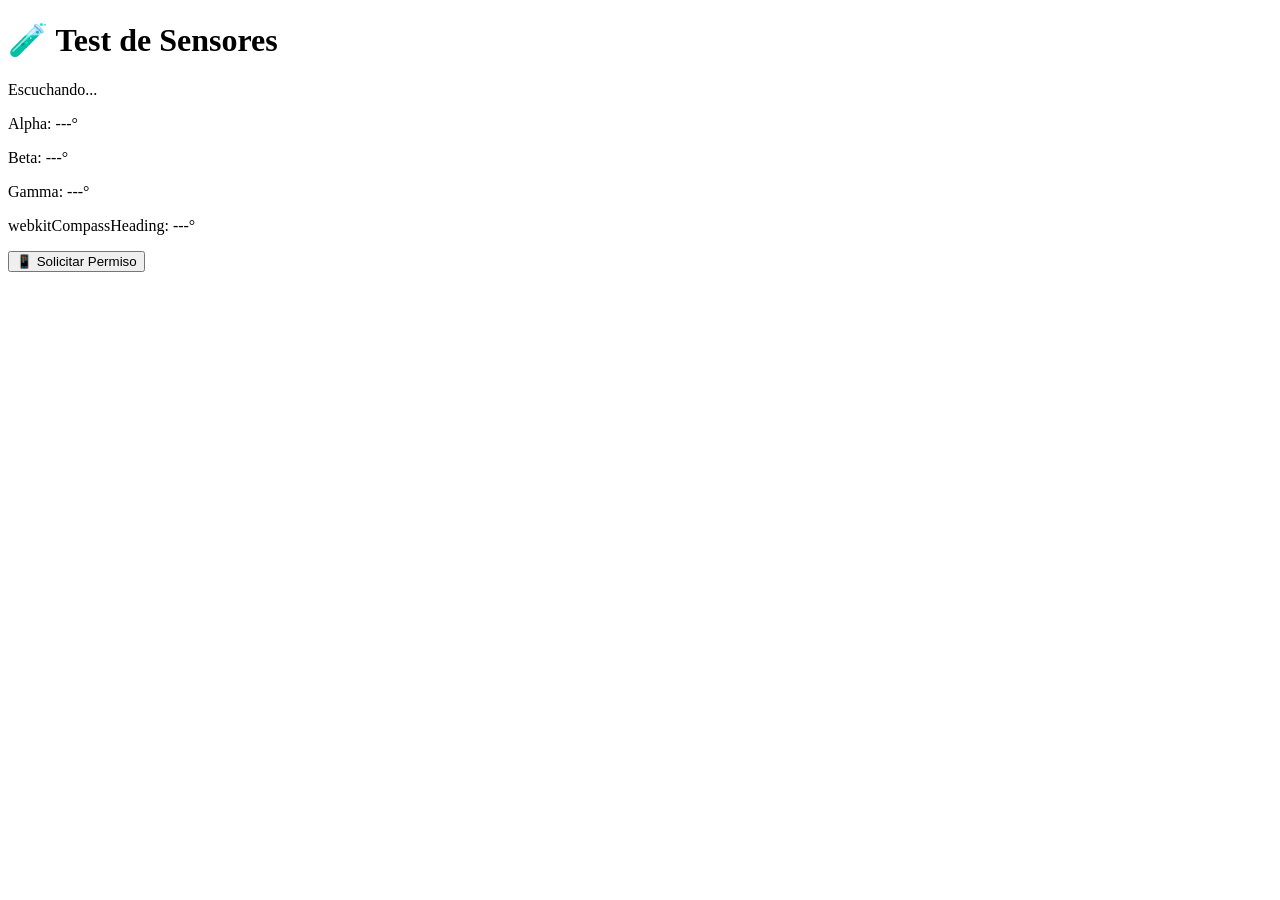
==== test.html @ f207e8e9 "Mejorar detección de sensores y añadir test" ====
<!DOCTYPE html>
<html>
<head>
    <meta charset="UTF-8">
    <meta name="viewport" content="width=device-width, initial-scale=1.0">
    <title>Test Sensores</title>
</head>
<body>
    <h1>🧪 Test de Sensores</h1>
    <p id="status">Esperando...</p>
    <p>Alpha: <span id="alpha">---</span>°</p>
    <p>Beta: <span id="beta">---</span>°</p>
    <p>Gamma: <span id="gamma">---</span>°</p>
    <p>webkitCompassHeading: <span id="compass">---</span>°</p>
    
    <button onclick="requestPermission()">📱 Solicitar Permiso</button>
    
    <script>
        function requestPermission() {
            if (typeof DeviceOrientationEvent.requestPermission === 'function') {
                DeviceOrientationEvent.requestPermission()
                    .then(state => {
                        document.getElementById('status').textContent = 'Permiso: ' + state;
                        if (state === 'granted') {
                            window.addEventListener('deviceorientation', handleEvent);
                        }
                    });
            } else {
                window.addEventListener('deviceorientation', handleEvent);
                document.getElementById('status').textContent = 'Escuchando...';
            }
        }
        
        function handleEvent(e) {
            document.getElementById('alpha').textContent = e.alpha !== null ? Math.round(e.alpha) : '---';
            document.getElementById('beta').textContent = e.beta !== null ? Math.round(e.beta) : '---';
            document.getElementById('gamma').textContent = e.gamma !== null ? Math.round(e.gamma) : '---';
            document.getElementById('compass').textContent = e.webkitCompassHeading !== undefined ? 
                Math.round(e.webkitCompassHeading) : '---';
            
            if (e.alpha !== null || e.webkitCompassHeading !== undefined) {
                document.getElementById('status').textContent = '✅ Sensores funcionando!';
                document.getElementById('status').style.color = 'green';
            }
        }
        
        // Auto-iniciar
        requestPermission();
    </script>
</body>
</html>
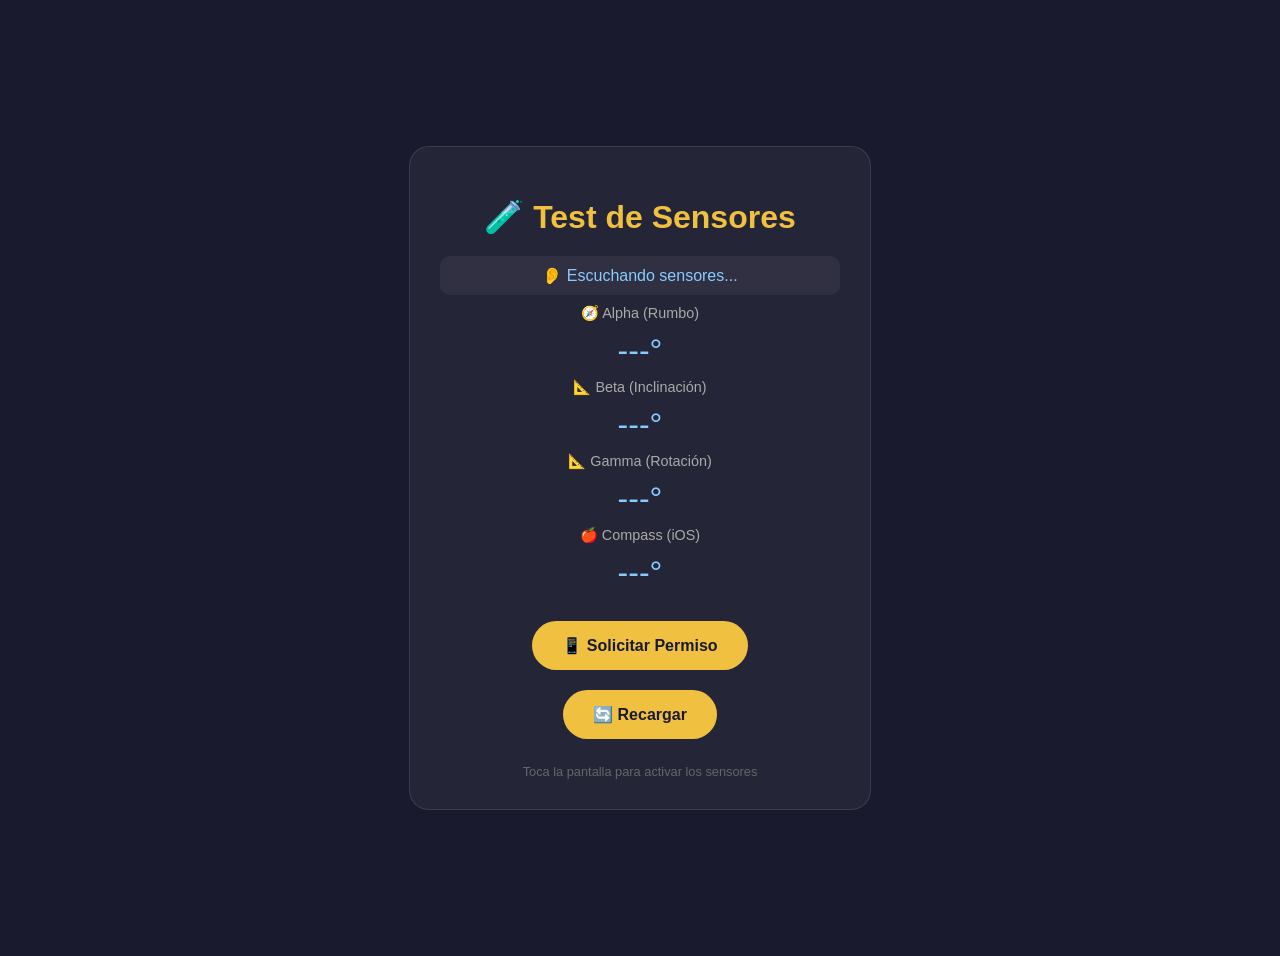
==== commit c06413f3: "Añadir test de sensores" ====
--- a/test.html
+++ b/test.html
@@ -2,50 +2,240 @@
 <html>
 <head>
     <meta charset="UTF-8">
-    <meta name="viewport" content="width=device-width, initial-scale=1.0">
-    <title>Test Sensores</title>
+    <meta name="viewport" content="width=device-width, initial-scale=1.0, user-scalable=no">
+    <title>🧪 Test Sensores</title>
+    <style>
+        body {
+            font-family: Arial, sans-serif;
+            background: #1a1a2e;
+            color: white;
+            padding: 20px;
+            text-align: center;
+            min-height: 100vh;
+            display: flex;
+            flex-direction: column;
+            justify-content: center;
+            align-items: center;
+        }
+        .container {
+            max-width: 400px;
+            width: 100%;
+            background: rgba(255,255,255,0.05);
+            border-radius: 20px;
+            padding: 30px;
+            border: 1px solid rgba(255,255,255,0.1);
+        }
+        h1 { color: #f0c040; margin-bottom: 20px; }
+        .value {
+            font-size: 2rem;
+            color: #88ccff;
+            margin: 10px 0;
+        }
+        .label { color: #aaa; font-size: 0.9rem; }
+        button {
+            background: #f0c040;
+            color: #1a1a2e;
+            border: none;
+            padding: 15px 30px;
+            border-radius: 30px;
+            font-size: 1rem;
+            font-weight: bold;
+            margin: 10px;
+            cursor: pointer;
+        }
+        #status { 
+            padding: 10px;
+            border-radius: 10px;
+            margin: 10px 0;
+            background: rgba(255,255,255,0.05);
+        }
+        .success { color: #4caf50; }
+        .error { color: #ff4444; }
+        .warning { color: #ffaa00; }
+        .info { color: #88ccff; }
+    </style>
 </head>
 <body>
-    <h1>🧪 Test de Sensores</h1>
-    <p id="status">Esperando...</p>
-    <p>Alpha: <span id="alpha">---</span>°</p>
-    <p>Beta: <span id="beta">---</span>°</p>
-    <p>Gamma: <span id="gamma">---</span>°</p>
-    <p>webkitCompassHeading: <span id="compass">---</span>°</p>
-    
-    <button onclick="requestPermission()">📱 Solicitar Permiso</button>
-    
+    <div class="container">
+        <h1>🧪 Test de Sensores</h1>
+        
+        <div id="status" class="info">🔄 Iniciando...</div>
+        
+        <div>
+            <div class="label">🧭 Alpha (Rumbo)</div>
+            <div class="value" id="alpha">---°</div>
+        </div>
+        
+        <div>
+            <div class="label">📐 Beta (Inclinación)</div>
+            <div class="value" id="beta">---°</div>
+        </div>
+        
+        <div>
+            <div class="label">📐 Gamma (Rotación)</div>
+            <div class="value" id="gamma">---°</div>
+        </div>
+        
+        <div>
+            <div class="label">🍎 Compass (iOS)</div>
+            <div class="value" id="compass">---°</div>
+        </div>
+        
+        <div style="margin-top: 20px;">
+            <button onclick="requestPermission()">📱 Solicitar Permiso</button>
+            <button onclick="window.location.reload()">🔄 Recargar</button>
+        </div>
+        
+        <div style="margin-top: 15px; font-size: 0.8rem; color: #666;">
+            Toca la pantalla para activar los sensores
+        </div>
+    </div>
+
     <script>
+        let sensorActive = false;
+        let retryCount = 0;
+        
+        function updateStatus(message, type = 'info') {
+            const status = document.getElementById('status');
+            status.textContent = message;
+            status.className = type;
+        }
+        
         function requestPermission() {
-            if (typeof DeviceOrientationEvent.requestPermission === 'function') {
+            updateStatus('🔄 Solicitando permiso...', 'info');
+            
+            if (typeof DeviceOrientationEvent !== 'undefined' && 
+                typeof DeviceOrientationEvent.requestPermission === 'function') {
+                
                 DeviceOrientationEvent.requestPermission()
                     .then(state => {
-                        document.getElementById('status').textContent = 'Permiso: ' + state;
+                        console.log('Permiso:', state);
                         if (state === 'granted') {
-                            window.addEventListener('deviceorientation', handleEvent);
+                            updateStatus('✅ Permiso concedido', 'success');
+                            startListening();
+                        } else {
+                            updateStatus('❌ Permiso denegado: ' + state, 'error');
                         }
+                    })
+                    .catch(err => {
+                        console.error('Error:', err);
+                        updateStatus('❌ Error: ' + err.message, 'error');
                     });
             } else {
-                window.addEventListener('deviceorientation', handleEvent);
-                document.getElementById('status').textContent = 'Escuchando...';
-            }
-        }
-        
-        function handleEvent(e) {
-            document.getElementById('alpha').textContent = e.alpha !== null ? Math.round(e.alpha) : '---';
-            document.getElementById('beta').textContent = e.beta !== null ? Math.round(e.beta) : '---';
-            document.getElementById('gamma').textContent = e.gamma !== null ? Math.round(e.gamma) : '---';
-            document.getElementById('compass').textContent = e.webkitCompassHeading !== undefined ? 
+                updateStatus('✅ No necesita permiso en este navegador', 'success');
+                startListening();
+            }
+        }
+        
+        function startListening() {
+            window.addEventListener('deviceorientation', handleOrientation, true);
+            window.addEventListener('devicemotion', handleMotion, true);
+            
+            updateStatus('👂 Escuchando sensores...', 'info');
+            
+            // Activar con toque en Android
+            document.addEventListener('click', function firstClick() {
+                console.log('👆 Click detectado');
+                document.removeEventListener('click', firstClick);
+                // Forzar una lectura
+                window.dispatchEvent(new Event('deviceorientation'));
+            }, { once: true });
+            
+            // Si después de 3 segundos no hay datos, mostrar ayuda
+            setTimeout(() => {
+                if (!sensorActive) {
+                    updateStatus('⚠️ Mueve el teléfono en forma de 8', 'warning');
+                }
+            }, 3000);
+            
+            // Reintentar cada 5 segundos si no hay datos
+            const interval = setInterval(() => {
+                if (!sensorActive && retryCount < 6) {
+                    retryCount++;
+                    console.log(`Reintento ${retryCount}...`);
+                    updateStatus(`🔄 Reintentando (${retryCount}/6)...`, 'info');
+                    
+                    // Reiniciar listener
+                    window.removeEventListener('deviceorientation', handleOrientation);
+                    window.addEventListener('deviceorientation', handleOrientation, true);
+                } else if (sensorActive) {
+                    clearInterval(interval);
+                } else if (retryCount >= 6) {
+                    clearInterval(interval);
+                    updateStatus('❌ No se detectaron sensores. Verifica permisos.', 'error');
+                }
+            }, 3000);
+        }
+        
+        function handleOrientation(e) {
+            const alpha = e.alpha !== null ? Math.round(e.alpha) : '---';
+            const beta = e.beta !== null ? Math.round(e.beta) : '---';
+            const gamma = e.gamma !== null ? Math.round(e.gamma) : '---';
+            const compass = e.webkitCompassHeading !== undefined ? 
                 Math.round(e.webkitCompassHeading) : '---';
             
-            if (e.alpha !== null || e.webkitCompassHeading !== undefined) {
-                document.getElementById('status').textContent = '✅ Sensores funcionando!';
-                document.getElementById('status').style.color = 'green';
+            document.getElementById('alpha').textContent = alpha + '°';
+            document.getElementById('beta').textContent = beta + '°';
+            document.getElementById('gamma').textContent = gamma + '°';
+            document.getElementById('compass').textContent = compass + '°';
+            
+            // Verificar si hay datos reales
+            if ((alpha !== '---' && alpha !== 0) || compass !== '---') {
+                sensorActive = true;
+                updateStatus('✅ ¡Sensores funcionando!', 'success');
+                
+                // Si alpha es 0 pero compass tiene datos, es iOS
+                if (compass !== '---') {
+                    updateStatus('✅ ¡Sensores funcionando! (iOS)', 'success');
+                }
+            } else if (alpha === 0) {
+                // Alpha 0 significa que el sensor está activo pero no calibrado
+                updateStatus('⚠️ Sensor activo - Mueve en 8 para calibrar', 'warning');
+                sensorActive = true; // Considerarlo activo
+            }
+            
+            console.log('Orientación:', { alpha, beta, gamma, compass });
+        }
+        
+        function handleMotion(e) {
+            const acc = e.acceleration;
+            if (acc && (acc.x !== null || acc.y !== null || acc.z !== null)) {
+                console.log('📱 Movimiento detectado:', acc);
+                if (!sensorActive) {
+                    updateStatus('📱 Movimiento detectado - activando orientación...', 'info');
+                }
             }
         }
         
         // Auto-iniciar
         requestPermission();
+        
+        // Mostrar ayuda si no funciona después de 10 segundos
+        setTimeout(() => {
+            if (!sensorActive) {
+                const helpDiv = document.createElement('div');
+                helpDiv.style.cssText = `
+                    margin-top: 20px;
+                    padding: 15px;
+                    background: rgba(255,200,0,0.1);
+                    border: 1px solid #f0c040;
+                    border-radius: 10px;
+                    text-align: left;
+                    font-size: 0.8rem;
+                `;
+                helpDiv.innerHTML = `
+                    <p style="color:#f0c040;"><strong>📱 Soluciones:</strong></p>
+                    <ul style="color:#aaa; padding-left:20px;">
+                        <li>✅ Asegúrate de usar <strong>HTTPS</strong></li>
+                        <li>🔄 Mueve el teléfono en <strong>forma de 8</strong></li>
+                        <li>📱 Usa <strong>Chrome</strong> en Android</li>
+                        <li>🍎 En iOS: Ajustes > Safari > Acceso a movimiento</li>
+                        <li>🔐 Acepta todos los permisos</li>
+                    </ul>
+                `;
+                document.querySelector('.container').appendChild(helpDiv);
+            }
+        }, 10000);
     </script>
 </body>
 </html>
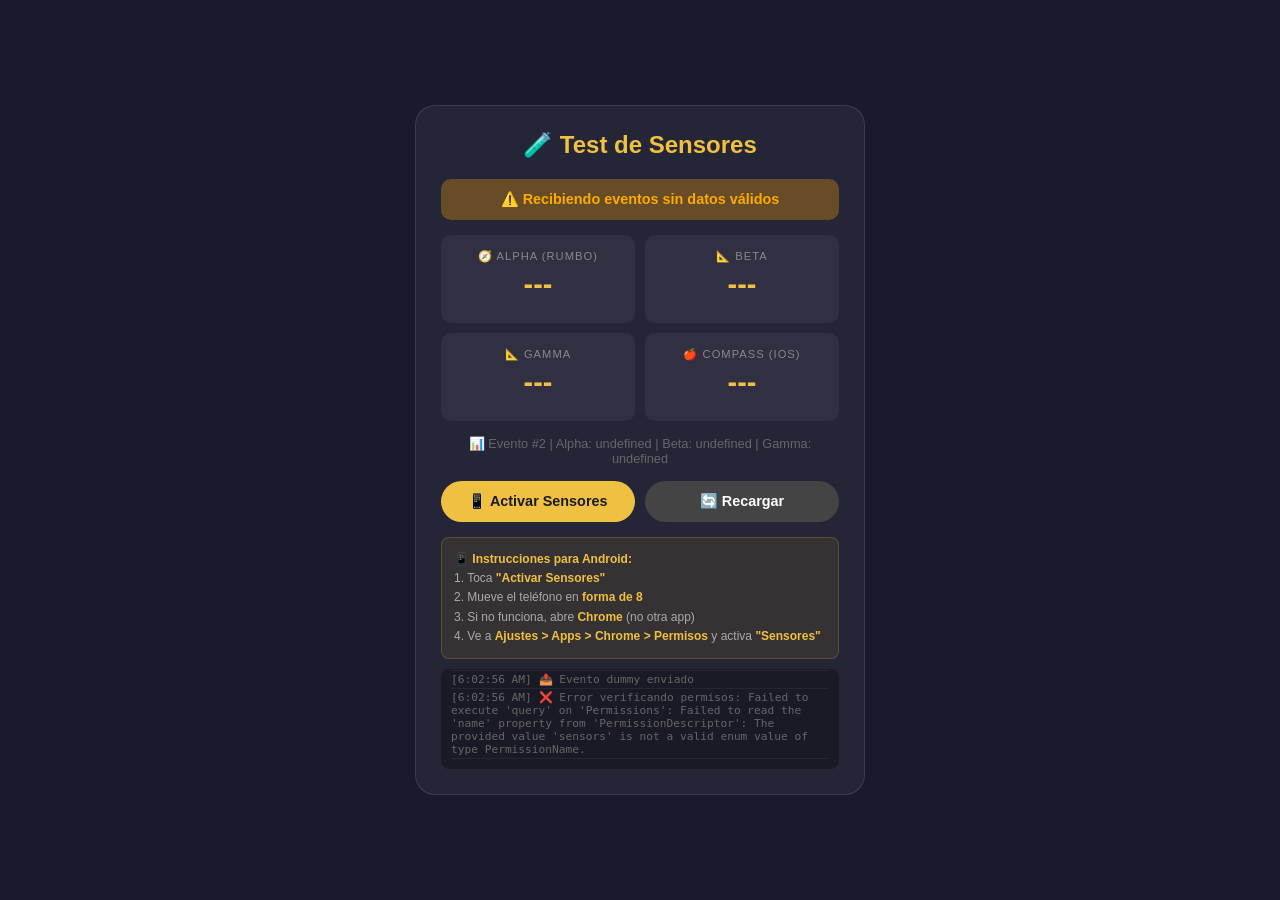
==== commit 4cf130bb: "Fix: Versión mejorada para Android con manejo de NaN" ====
--- a/test.html
+++ b/test.html
@@ -3,239 +3,415 @@
 <head>
     <meta charset="UTF-8">
     <meta name="viewport" content="width=device-width, initial-scale=1.0, user-scalable=no">
-    <title>🧪 Test Sensores</title>
+    <title>🧪 Test Sensores - Android Fix</title>
     <style>
+        * { margin: 0; padding: 0; box-sizing: border-box; }
         body {
             font-family: Arial, sans-serif;
             background: #1a1a2e;
             color: white;
             padding: 20px;
-            text-align: center;
             min-height: 100vh;
             display: flex;
-            flex-direction: column;
             justify-content: center;
             align-items: center;
         }
         .container {
-            max-width: 400px;
+            max-width: 450px;
             width: 100%;
             background: rgba(255,255,255,0.05);
             border-radius: 20px;
-            padding: 30px;
+            padding: 25px;
             border: 1px solid rgba(255,255,255,0.1);
         }
-        h1 { color: #f0c040; margin-bottom: 20px; }
-        .value {
-            font-size: 2rem;
-            color: #88ccff;
+        h1 { color: #f0c040; text-align: center; margin-bottom: 20px; font-size: 1.5rem; }
+        .status-box {
+            padding: 12px;
+            border-radius: 10px;
             margin: 10px 0;
-        }
-        .label { color: #aaa; font-size: 0.9rem; }
+            text-align: center;
+            font-weight: bold;
+            font-size: 0.9rem;
+        }
+        .status-success { background: rgba(76, 175, 80, 0.3); color: #4caf50; }
+        .status-error { background: rgba(255, 68, 68, 0.3); color: #ff4444; }
+        .status-warning { background: rgba(255, 170, 0, 0.3); color: #ffaa00; }
+        .status-info { background: rgba(136, 204, 255, 0.2); color: #88ccff; }
+        
+        .sensor-grid {
+            display: grid;
+            grid-template-columns: 1fr 1fr;
+            gap: 10px;
+            margin: 15px 0;
+        }
+        .sensor-card {
+            background: rgba(255,255,255,0.05);
+            padding: 15px;
+            border-radius: 10px;
+            text-align: center;
+        }
+        .sensor-label {
+            font-size: 0.7rem;
+            color: #888;
+            text-transform: uppercase;
+            letter-spacing: 1px;
+        }
+        .sensor-value {
+            font-size: 1.8rem;
+            font-weight: bold;
+            color: #f0c040;
+            margin-top: 5px;
+            min-height: 40px;
+        }
+        .sensor-value.active { color: #4caf50; }
+        
+        .btn-group {
+            display: flex;
+            gap: 10px;
+            margin: 15px 0;
+        }
         button {
+            flex: 1;
             background: #f0c040;
             color: #1a1a2e;
             border: none;
-            padding: 15px 30px;
+            padding: 12px;
             border-radius: 30px;
-            font-size: 1rem;
+            font-size: 0.9rem;
             font-weight: bold;
-            margin: 10px;
             cursor: pointer;
         }
-        #status { 
+        button:active { transform: scale(0.95); }
+        button.secondary { background: #444; color: white; }
+        
+        .help-text {
+            margin-top: 15px;
+            padding: 12px;
+            background: rgba(255,200,0,0.08);
+            border: 1px solid rgba(255,200,0,0.2);
+            border-radius: 8px;
+            font-size: 0.75rem;
+            color: #aaa;
+            line-height: 1.6;
+        }
+        .help-text strong { color: #f0c040; }
+        .log-area {
+            margin-top: 10px;
             padding: 10px;
-            border-radius: 10px;
-            margin: 10px 0;
-            background: rgba(255,255,255,0.05);
-        }
-        .success { color: #4caf50; }
-        .error { color: #ff4444; }
-        .warning { color: #ffaa00; }
-        .info { color: #88ccff; }
+            background: rgba(0,0,0,0.3);
+            border-radius: 8px;
+            font-size: 0.7rem;
+            color: #666;
+            max-height: 100px;
+            overflow-y: auto;
+            font-family: monospace;
+        }
+        .log-entry { padding: 2px 0; border-bottom: 1px solid rgba(255,255,255,0.05); }
     </style>
 </head>
 <body>
     <div class="container">
         <h1>🧪 Test de Sensores</h1>
         
-        <div id="status" class="info">🔄 Iniciando...</div>
-        
-        <div>
-            <div class="label">🧭 Alpha (Rumbo)</div>
-            <div class="value" id="alpha">---°</div>
+        <div id="status" class="status-box status-info">🔄 Iniciando...</div>
+        
+        <div class="sensor-grid">
+            <div class="sensor-card">
+                <div class="sensor-label">🧭 Alpha (Rumbo)</div>
+                <div id="alpha" class="sensor-value">---</div>
+            </div>
+            <div class="sensor-card">
+                <div class="sensor-label">📐 Beta</div>
+                <div id="beta" class="sensor-value">---</div>
+            </div>
+            <div class="sensor-card">
+                <div class="sensor-label">📐 Gamma</div>
+                <div id="gamma" class="sensor-value">---</div>
+            </div>
+            <div class="sensor-card">
+                <div class="sensor-label">🍎 Compass (iOS)</div>
+                <div id="compass" class="sensor-value">---</div>
+            </div>
         </div>
         
-        <div>
-            <div class="label">📐 Beta (Inclinación)</div>
-            <div class="value" id="beta">---°</div>
+        <div id="raw-data" style="text-align:center;font-size:0.8rem;color:#666;margin:5px 0;">
+            Esperando datos...
         </div>
         
-        <div>
-            <div class="label">📐 Gamma (Rotación)</div>
-            <div class="value" id="gamma">---°</div>
+        <div class="btn-group">
+            <button onclick="forceActivate()">📱 Activar Sensores</button>
+            <button onclick="window.location.reload()" class="secondary">🔄 Recargar</button>
         </div>
         
-        <div>
-            <div class="label">🍎 Compass (iOS)</div>
-            <div class="value" id="compass">---°</div>
+        <div class="help-text">
+            <strong>📱 Instrucciones para Android:</strong><br>
+            1. Toca <strong>"Activar Sensores"</strong><br>
+            2. Mueve el teléfono en <strong>forma de 8</strong><br>
+            3. Si no funciona, abre <strong>Chrome</strong> (no otra app)<br>
+            4. Ve a <strong>Ajustes > Apps > Chrome > Permisos</strong> y activa <strong>"Sensores"</strong>
         </div>
         
-        <div style="margin-top: 20px;">
-            <button onclick="requestPermission()">📱 Solicitar Permiso</button>
-            <button onclick="window.location.reload()">🔄 Recargar</button>
-        </div>
-        
-        <div style="margin-top: 15px; font-size: 0.8rem; color: #666;">
-            Toca la pantalla para activar los sensores
-        </div>
+        <div id="log" class="log-area"></div>
     </div>
 
     <script>
+        // Variables
         let sensorActive = false;
         let retryCount = 0;
-        
-        function updateStatus(message, type = 'info') {
-            const status = document.getElementById('status');
-            status.textContent = message;
-            status.className = type;
-        }
-        
-        function requestPermission() {
-            updateStatus('🔄 Solicitando permiso...', 'info');
-            
-            if (typeof DeviceOrientationEvent !== 'undefined' && 
-                typeof DeviceOrientationEvent.requestPermission === 'function') {
+        let eventCount = 0;
+        const logElement = document.getElementById('log');
+        const statusElement = document.getElementById('status');
+        const rawDataElement = document.getElementById('raw-data');
+        
+        // Elementos de valores
+        const alphaEl = document.getElementById('alpha');
+        const betaEl = document.getElementById('beta');
+        const gammaEl = document.getElementById('gamma');
+        const compassEl = document.getElementById('compass');
+
+        // ============================================
+        // FUNCIONES DE LOG
+        // ============================================
+        function addLog(message) {
+            const entry = document.createElement('div');
+            entry.className = 'log-entry';
+            entry.textContent = `[${new Date().toLocaleTimeString()}] ${message}`;
+            logElement.appendChild(entry);
+            logElement.scrollTop = logElement.scrollHeight;
+            console.log(message);
+        }
+
+        function setStatus(message, type = 'info') {
+            statusElement.textContent = message;
+            statusElement.className = `status-box status-${type}`;
+        }
+
+        // ============================================
+        // MANEJADOR DE ORIENTACIÓN - VERSIÓN ANDROID
+        // ============================================
+        function handleOrientation(event) {
+            eventCount++;
+            
+            // Obtener valores con manejo de null/undefined
+            let alpha = event.alpha;
+            let beta = event.beta;
+            let gamma = event.gamma;
+            let compass = event.webkitCompassHeading;
+            
+            // Mostrar datos crudos
+            rawDataElement.textContent = `📊 Evento #${eventCount} | Alpha: ${alpha} | Beta: ${beta} | Gamma: ${gamma}`;
+            
+            // CONVERTIR A NÚMEROS Y MANEJAR NaN
+            const alphaNum = parseFloat(alpha);
+            const betaNum = parseFloat(beta);
+            const gammaNum = parseFloat(gamma);
+            const compassNum = parseFloat(compass);
+            
+            // Verificar si son números válidos
+            const isValidAlpha = !isNaN(alphaNum) && alpha !== null && alpha !== undefined;
+            const isValidBeta = !isNaN(betaNum) && beta !== null && beta !== undefined;
+            const isValidGamma = !isNaN(gammaNum) && gamma !== null && gamma !== undefined;
+            const isValidCompass = !isNaN(compassNum) && compass !== undefined;
+            
+            // Actualizar UI
+            if (isValidAlpha) {
+                alphaEl.textContent = Math.round(alphaNum) + '°';
+                alphaEl.className = 'sensor-value active';
+            } else {
+                alphaEl.textContent = '---';
+                alphaEl.className = 'sensor-value';
+            }
+            
+            if (isValidBeta) {
+                betaEl.textContent = Math.round(betaNum) + '°';
+                betaEl.className = 'sensor-value active';
+            } else {
+                betaEl.textContent = '---';
+                betaEl.className = 'sensor-value';
+            }
+            
+            if (isValidGamma) {
+                gammaEl.textContent = Math.round(gammaNum) + '°';
+                gammaEl.className = 'sensor-value active';
+            } else {
+                gammaEl.textContent = '---';
+                gammaEl.className = 'sensor-value';
+            }
+            
+            if (isValidCompass) {
+                compassEl.textContent = Math.round(compassNum) + '°';
+                compassEl.className = 'sensor-value active';
+            } else {
+                compassEl.textContent = '---';
+                compassEl.className = 'sensor-value';
+            }
+            
+            // Si AL MENOS UNO es válido, los sensores funcionan
+            if (isValidAlpha || isValidBeta || isValidGamma || isValidCompass) {
+                sensorActive = true;
+                setStatus('✅ ¡Sensores funcionando!', 'success');
+                addLog('✅ Datos válidos recibidos');
                 
-                DeviceOrientationEvent.requestPermission()
-                    .then(state => {
-                        console.log('Permiso:', state);
-                        if (state === 'granted') {
-                            updateStatus('✅ Permiso concedido', 'success');
-                            startListening();
-                        } else {
-                            updateStatus('❌ Permiso denegado: ' + state, 'error');
+                // Si alpha es 0 pero el resto tiene datos, funciona
+                if (isValidAlpha && Math.round(alphaNum) === 0 && (isValidBeta || isValidGamma)) {
+                    setStatus('⚠️ Sensor activo - Mueve en 8 para calibrar', 'warning');
+                    addLog('⚠️ Alpha en 0 - necesita calibración');
+                }
+            } else {
+                // Si no hay datos válidos pero recibimos evento
+                if (eventCount > 1) {
+                    setStatus('⚠️ Recibiendo eventos sin datos válidos', 'warning');
+                    addLog('⚠️ Evento sin datos válidos');
+                }
+            }
+        }
+
+        // ============================================
+        // FUNCIÓN PARA FORZAR ACTIVACIÓN
+        // ============================================
+        function forceActivate() {
+            addLog('📱 Activando sensores...');
+            setStatus('🔄 Activando sensores...', 'info');
+            
+            // 1. Remover y volver a añadir el listener
+            window.removeEventListener('deviceorientation', handleOrientation);
+            window.addEventListener('deviceorientation', handleOrientation, true);
+            
+            // 2. Intentar con devicemotion también (a veces funciona mejor)
+            window.addEventListener('devicemotion', function motionHandler(e) {
+                const acc = e.acceleration;
+                if (acc && (acc.x !== null || acc.y !== null || acc.z !== null)) {
+                    addLog('📱 Movimiento detectado: ' + JSON.stringify(acc));
+                    setStatus('📱 Movimiento detectado', 'info');
+                }
+            }, true);
+            
+            // 3. En Android, a veces es necesario un permiso extra
+            if (navigator.permissions && navigator.permissions.query) {
+                navigator.permissions.query({ name: 'sensors' })
+                    .then(result => {
+                        addLog('🔐 Permiso sensores: ' + result.state);
+                        if (result.state === 'prompt') {
+                            // Esto puede activar el diálogo de permisos
+                            navigator.permissions.request({ name: 'sensors' }).catch(() => {});
                         }
                     })
-                    .catch(err => {
-                        console.error('Error:', err);
-                        updateStatus('❌ Error: ' + err.message, 'error');
-                    });
-            } else {
-                updateStatus('✅ No necesita permiso en este navegador', 'success');
-                startListening();
-            }
-        }
-        
-        function startListening() {
-            window.addEventListener('deviceorientation', handleOrientation, true);
-            window.addEventListener('devicemotion', handleMotion, true);
-            
-            updateStatus('👂 Escuchando sensores...', 'info');
-            
-            // Activar con toque en Android
-            document.addEventListener('click', function firstClick() {
-                console.log('👆 Click detectado');
-                document.removeEventListener('click', firstClick);
-                // Forzar una lectura
-                window.dispatchEvent(new Event('deviceorientation'));
-            }, { once: true });
-            
-            // Si después de 3 segundos no hay datos, mostrar ayuda
+                    .catch(err => addLog('❌ Error verificando permisos: ' + err.message));
+            }
+            
+            // 4. Crear un evento dummy para "despertar" los sensores
+            try {
+                const dummyEvent = new Event('deviceorientation');
+                window.dispatchEvent(dummyEvent);
+                addLog('📤 Evento dummy enviado');
+            } catch (e) {
+                addLog('⚠️ No se pudo crear evento dummy');
+            }
+            
+            // 5. Si no hay datos después de 5 segundos, sugerir calibración
             setTimeout(() => {
                 if (!sensorActive) {
-                    updateStatus('⚠️ Mueve el teléfono en forma de 8', 'warning');
+                    setStatus('🔄 Mueve el teléfono en forma de 8', 'warning');
+                    addLog('⚠️ Mueve el teléfono en forma de 8');
                 }
             }, 3000);
-            
-            // Reintentar cada 5 segundos si no hay datos
-            const interval = setInterval(() => {
-                if (!sensorActive && retryCount < 6) {
-                    retryCount++;
-                    console.log(`Reintento ${retryCount}...`);
-                    updateStatus(`🔄 Reintentando (${retryCount}/6)...`, 'info');
+        }
+
+        // ============================================
+        // SOLICITAR PERMISO
+        // ============================================
+        async function requestPermission() {
+            try {
+                // Android: verificar si existe el sensor
+                if (window.DeviceOrientationEvent) {
+                    setStatus('🔄 Conectando al sensor...', 'info');
+                    addLog('🔍 DeviceOrientationEvent soportado');
                     
-                    // Reiniciar listener
-                    window.removeEventListener('deviceorientation', handleOrientation);
-                    window.addEventListener('deviceorientation', handleOrientation, true);
-                } else if (sensorActive) {
-                    clearInterval(interval);
-                } else if (retryCount >= 6) {
-                    clearInterval(interval);
-                    updateStatus('❌ No se detectaron sensores. Verifica permisos.', 'error');
-                }
-            }, 3000);
-        }
-        
-        function handleOrientation(e) {
-            const alpha = e.alpha !== null ? Math.round(e.alpha) : '---';
-            const beta = e.beta !== null ? Math.round(e.beta) : '---';
-            const gamma = e.gamma !== null ? Math.round(e.gamma) : '---';
-            const compass = e.webkitCompassHeading !== undefined ? 
-                Math.round(e.webkitCompassHeading) : '---';
-            
-            document.getElementById('alpha').textContent = alpha + '°';
-            document.getElementById('beta').textContent = beta + '°';
-            document.getElementById('gamma').textContent = gamma + '°';
-            document.getElementById('compass').textContent = compass + '°';
-            
-            // Verificar si hay datos reales
-            if ((alpha !== '---' && alpha !== 0) || compass !== '---') {
-                sensorActive = true;
-                updateStatus('✅ ¡Sensores funcionando!', 'success');
-                
-                // Si alpha es 0 pero compass tiene datos, es iOS
-                if (compass !== '---') {
-                    updateStatus('✅ ¡Sensores funcionando! (iOS)', 'success');
-                }
-            } else if (alpha === 0) {
-                // Alpha 0 significa que el sensor está activo pero no calibrado
-                updateStatus('⚠️ Sensor activo - Mueve en 8 para calibrar', 'warning');
-                sensorActive = true; // Considerarlo activo
-            }
-            
-            console.log('Orientación:', { alpha, beta, gamma, compass });
-        }
-        
-        function handleMotion(e) {
-            const acc = e.acceleration;
-            if (acc && (acc.x !== null || acc.y !== null || acc.z !== null)) {
-                console.log('📱 Movimiento detectado:', acc);
+                    // iOS
+                    if (typeof DeviceOrientationEvent.requestPermission === 'function') {
+                        setStatus('🔐 Solicitando permiso...', 'info');
+                        const state = await DeviceOrientationEvent.requestPermission();
+                        addLog('🔐 Permiso iOS: ' + state);
+                        if (state === 'granted') {
+                            setStatus('✅ Permiso concedido', 'success');
+                            window.addEventListener('deviceorientation', handleOrientation, true);
+                        } else {
+                            setStatus('❌ Permiso denegado', 'error');
+                            return;
+                        }
+                    } else {
+                        // Android - añadir listener directamente
+                        addLog('📱 Android - añadiendo listener');
+                        window.addEventListener('deviceorientation', handleOrientation, true);
+                        setStatus('👂 Escuchando sensores...', 'info');
+                    }
+                    
+                    // Intentar activar automáticamente
+                    setTimeout(forceActivate, 500);
+                    
+                } else {
+                    setStatus('❌ Tu navegador no soporta DeviceOrientation', 'error');
+                    addLog('❌ DeviceOrientationEvent no disponible');
+                }
+            } catch (error) {
+                setStatus('❌ Error: ' + error.message, 'error');
+                addLog('❌ Error: ' + error.message);
+            }
+        }
+
+        // ============================================
+        // INICIAR
+        // ============================================
+        async function init() {
+            addLog('🚀 Iniciando test de sensores...');
+            
+            // Verificar si es Android
+            const isAndroid = /android/i.test(navigator.userAgent);
+            const isChrome = /chrome/i.test(navigator.userAgent);
+            addLog(`📱 Dispositivo: ${isAndroid ? 'Android' : 'Otro'} | Chrome: ${isChrome}`);
+            
+            if (isAndroid && !isChrome) {
+                addLog('⚠️ Recomendamos usar Chrome en Android');
+                setStatus('⚠️ Usa Chrome para mejor compatibilidad', 'warning');
+            }
+            
+            await requestPermission();
+            
+            // Si después de 10 segundos no hay datos
+            setTimeout(() => {
                 if (!sensorActive) {
-                    updateStatus('📱 Movimiento detectado - activando orientación...', 'info');
-                }
-            }
-        }
-        
-        // Auto-iniciar
-        requestPermission();
-        
-        // Mostrar ayuda si no funciona después de 10 segundos
-        setTimeout(() => {
+                    setStatus('⚠️ No se detectan sensores. Toca "Activar Sensores"', 'warning');
+                    addLog('⚠️ No se detectaron sensores automáticamente');
+                }
+            }, 8000);
+        }
+
+        // ============================================
+        // EVENTOS
+        // ============================================
+        // Tocar la pantalla activa en Android
+        document.addEventListener('click', () => {
+            addLog('👆 Click detectado');
             if (!sensorActive) {
-                const helpDiv = document.createElement('div');
-                helpDiv.style.cssText = `
-                    margin-top: 20px;
-                    padding: 15px;
-                    background: rgba(255,200,0,0.1);
-                    border: 1px solid #f0c040;
-                    border-radius: 10px;
-                    text-align: left;
-                    font-size: 0.8rem;
-                `;
-                helpDiv.innerHTML = `
-                    <p style="color:#f0c040;"><strong>📱 Soluciones:</strong></p>
-                    <ul style="color:#aaa; padding-left:20px;">
-                        <li>✅ Asegúrate de usar <strong>HTTPS</strong></li>
-                        <li>🔄 Mueve el teléfono en <strong>forma de 8</strong></li>
-                        <li>📱 Usa <strong>Chrome</strong> en Android</li>
-                        <li>🍎 En iOS: Ajustes > Safari > Acceso a movimiento</li>
-                        <li>🔐 Acepta todos los permisos</li>
-                    </ul>
-                `;
-                document.querySelector('.container').appendChild(helpDiv);
-            }
-        }, 10000);
+                forceActivate();
+            }
+        }, { once: false });
+        
+        document.addEventListener('touchstart', () => {
+            addLog('👆 Touch detectado');
+            if (!sensorActive) {
+                forceActivate();
+            }
+        }, { passive: true });
+
+        // ============================================
+        // INICIAR
+        // ============================================
+        init();
+        
+        // Log de ayuda
+        addLog('💡 Si no funciona: toca "Activar Sensores" o la pantalla');
+        addLog('💡 En Android: Ajustes > Apps > Chrome > Permisos > Sensores');
     </script>
 </body>
 </html>
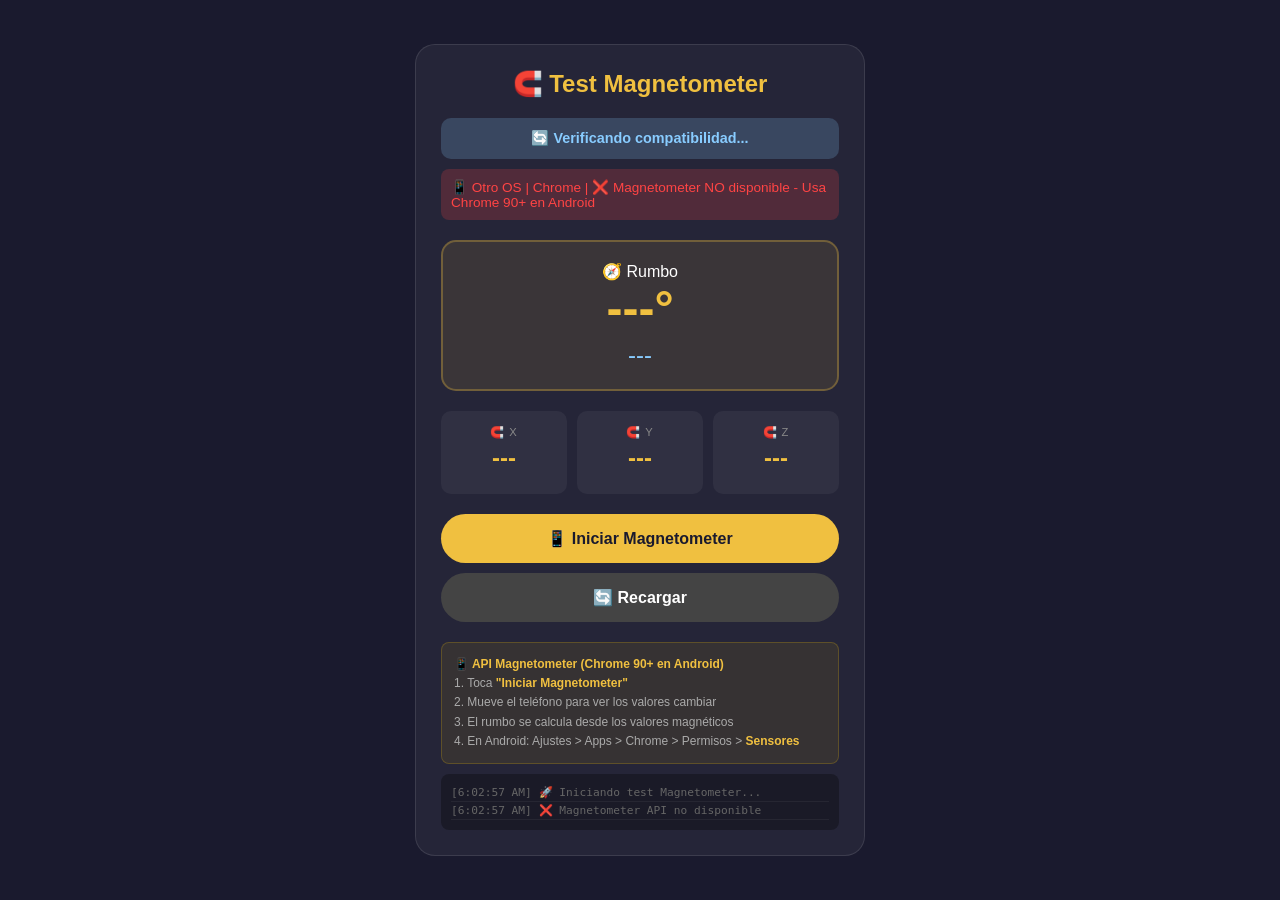
==== commit 075eb49d: "feat: Usar Magnetometer API para Android + fallback a DeviceOrientation" ====
--- a/test.html
+++ b/test.html
@@ -3,7 +3,7 @@
 <head>
     <meta charset="UTF-8">
     <meta name="viewport" content="width=device-width, initial-scale=1.0, user-scalable=no">
-    <title>🧪 Test Sensores - Android Fix</title>
+    <title>🧲 Test Magnetometer</title>
     <style>
         * { margin: 0; padding: 0; box-sizing: border-box; }
         body {
@@ -33,14 +33,14 @@
             font-weight: bold;
             font-size: 0.9rem;
         }
-        .status-success { background: rgba(76, 175, 80, 0.3); color: #4caf50; }
-        .status-error { background: rgba(255, 68, 68, 0.3); color: #ff4444; }
-        .status-warning { background: rgba(255, 170, 0, 0.3); color: #ffaa00; }
-        .status-info { background: rgba(136, 204, 255, 0.2); color: #88ccff; }
+        .success { background: rgba(76, 175, 80, 0.3); color: #4caf50; }
+        .error { background: rgba(255, 68, 68, 0.3); color: #ff4444; }
+        .warning { background: rgba(255, 170, 0, 0.3); color: #ffaa00; }
+        .info { background: rgba(136, 204, 255, 0.2); color: #88ccff; }
         
         .sensor-grid {
             display: grid;
-            grid-template-columns: 1fr 1fr;
+            grid-template-columns: 1fr 1fr 1fr;
             gap: 10px;
             margin: 15px 0;
         }
@@ -57,29 +57,44 @@
             letter-spacing: 1px;
         }
         .sensor-value {
-            font-size: 1.8rem;
+            font-size: 1.5rem;
             font-weight: bold;
             color: #f0c040;
             margin-top: 5px;
-            min-height: 40px;
+            min-height: 35px;
         }
         .sensor-value.active { color: #4caf50; }
         
-        .btn-group {
-            display: flex;
-            gap: 10px;
-            margin: 15px 0;
-        }
+        .compass-display {
+            text-align: center;
+            margin: 20px 0;
+            padding: 20px;
+            background: rgba(240, 192, 64, 0.1);
+            border-radius: 15px;
+            border: 2px solid rgba(240, 192, 64, 0.3);
+        }
+        .compass-display .heading {
+            font-size: 3rem;
+            font-weight: bold;
+            color: #f0c040;
+        }
+        .compass-display .direction {
+            font-size: 1.5rem;
+            color: #88ccff;
+            margin-top: 5px;
+        }
+        
         button {
-            flex: 1;
+            width: 100%;
             background: #f0c040;
             color: #1a1a2e;
             border: none;
-            padding: 12px;
+            padding: 15px;
             border-radius: 30px;
-            font-size: 0.9rem;
+            font-size: 1rem;
             font-weight: bold;
             cursor: pointer;
+            margin: 5px 0;
         }
         button:active { transform: scale(0.95); }
         button.secondary { background: #444; color: white; }
@@ -102,53 +117,58 @@
             border-radius: 8px;
             font-size: 0.7rem;
             color: #666;
-            max-height: 100px;
+            max-height: 150px;
             overflow-y: auto;
             font-family: monospace;
         }
         .log-entry { padding: 2px 0; border-bottom: 1px solid rgba(255,255,255,0.05); }
+        .compatibility {
+            padding: 10px;
+            border-radius: 8px;
+            margin: 10px 0;
+            font-size: 0.85rem;
+        }
+        .compatible { background: rgba(76, 175, 80, 0.2); color: #4caf50; }
+        .incompatible { background: rgba(255, 68, 68, 0.2); color: #ff4444; }
     </style>
 </head>
 <body>
     <div class="container">
-        <h1>🧪 Test de Sensores</h1>
-        
-        <div id="status" class="status-box status-info">🔄 Iniciando...</div>
+        <h1>🧲 Test Magnetometer</h1>
+        
+        <div id="status" class="status-box info">🔄 Iniciando...</div>
+        <div id="compatibility" class="compatibility">🔍 Verificando compatibilidad...</div>
+        
+        <div class="compass-display">
+            <div>🧭 Rumbo</div>
+            <div class="heading" id="heading">---°</div>
+            <div class="direction" id="direction">---</div>
+        </div>
         
         <div class="sensor-grid">
             <div class="sensor-card">
-                <div class="sensor-label">🧭 Alpha (Rumbo)</div>
-                <div id="alpha" class="sensor-value">---</div>
+                <div class="sensor-label">🧲 X</div>
+                <div id="magX" class="sensor-value">---</div>
             </div>
             <div class="sensor-card">
-                <div class="sensor-label">📐 Beta</div>
-                <div id="beta" class="sensor-value">---</div>
+                <div class="sensor-label">🧲 Y</div>
+                <div id="magY" class="sensor-value">---</div>
             </div>
             <div class="sensor-card">
-                <div class="sensor-label">📐 Gamma</div>
-                <div id="gamma" class="sensor-value">---</div>
-            </div>
-            <div class="sensor-card">
-                <div class="sensor-label">🍎 Compass (iOS)</div>
-                <div id="compass" class="sensor-value">---</div>
+                <div class="sensor-label">🧲 Z</div>
+                <div id="magZ" class="sensor-value">---</div>
             </div>
         </div>
         
-        <div id="raw-data" style="text-align:center;font-size:0.8rem;color:#666;margin:5px 0;">
-            Esperando datos...
-        </div>
-        
-        <div class="btn-group">
-            <button onclick="forceActivate()">📱 Activar Sensores</button>
-            <button onclick="window.location.reload()" class="secondary">🔄 Recargar</button>
-        </div>
+        <button onclick="startMagnetometer()">📱 Iniciar Magnetometer</button>
+        <button onclick="window.location.reload()" class="secondary">🔄 Recargar</button>
         
         <div class="help-text">
-            <strong>📱 Instrucciones para Android:</strong><br>
-            1. Toca <strong>"Activar Sensores"</strong><br>
-            2. Mueve el teléfono en <strong>forma de 8</strong><br>
-            3. Si no funciona, abre <strong>Chrome</strong> (no otra app)<br>
-            4. Ve a <strong>Ajustes > Apps > Chrome > Permisos</strong> y activa <strong>"Sensores"</strong>
+            <strong>📱 API Magnetometer (Chrome 90+ en Android)</strong><br>
+            1. Toca <strong>"Iniciar Magnetometer"</strong><br>
+            2. Mueve el teléfono para ver los valores cambiar<br>
+            3. El rumbo se calcula desde los valores magnéticos<br>
+            4. En Android: Ajustes > Apps > Chrome > Permisos > <strong>Sensores</strong>
         </div>
         
         <div id="log" class="log-area"></div>
@@ -156,26 +176,24 @@
 
     <script>
         // Variables
-        let sensorActive = false;
-        let retryCount = 0;
-        let eventCount = 0;
+        let magnetometer = null;
+        let isRunning = false;
         const logElement = document.getElementById('log');
         const statusElement = document.getElementById('status');
-        const rawDataElement = document.getElementById('raw-data');
-        
-        // Elementos de valores
-        const alphaEl = document.getElementById('alpha');
-        const betaEl = document.getElementById('beta');
-        const gammaEl = document.getElementById('gamma');
-        const compassEl = document.getElementById('compass');
-
-        // ============================================
-        // FUNCIONES DE LOG
-        // ============================================
+        const compatibilityElement = document.getElementById('compatibility');
+        
+        // Elementos
+        const headingEl = document.getElementById('heading');
+        const directionEl = document.getElementById('direction');
+        const magXEl = document.getElementById('magX');
+        const magYEl = document.getElementById('magY');
+        const magZEl = document.getElementById('magZ');
+
         function addLog(message) {
             const entry = document.createElement('div');
             entry.className = 'log-entry';
-            entry.textContent = `[${new Date().toLocaleTimeString()}] ${message}`;
+            const timestamp = new Date().toLocaleTimeString();
+            entry.textContent = `[${timestamp}] ${message}`;
             logElement.appendChild(entry);
             logElement.scrollTop = logElement.scrollHeight;
             console.log(message);
@@ -183,235 +201,136 @@
 
         function setStatus(message, type = 'info') {
             statusElement.textContent = message;
-            statusElement.className = `status-box status-${type}`;
-        }
-
-        // ============================================
-        // MANEJADOR DE ORIENTACIÓN - VERSIÓN ANDROID
-        // ============================================
-        function handleOrientation(event) {
-            eventCount++;
-            
-            // Obtener valores con manejo de null/undefined
-            let alpha = event.alpha;
-            let beta = event.beta;
-            let gamma = event.gamma;
-            let compass = event.webkitCompassHeading;
-            
-            // Mostrar datos crudos
-            rawDataElement.textContent = `📊 Evento #${eventCount} | Alpha: ${alpha} | Beta: ${beta} | Gamma: ${gamma}`;
-            
-            // CONVERTIR A NÚMEROS Y MANEJAR NaN
-            const alphaNum = parseFloat(alpha);
-            const betaNum = parseFloat(beta);
-            const gammaNum = parseFloat(gamma);
-            const compassNum = parseFloat(compass);
-            
-            // Verificar si son números válidos
-            const isValidAlpha = !isNaN(alphaNum) && alpha !== null && alpha !== undefined;
-            const isValidBeta = !isNaN(betaNum) && beta !== null && beta !== undefined;
-            const isValidGamma = !isNaN(gammaNum) && gamma !== null && gamma !== undefined;
-            const isValidCompass = !isNaN(compassNum) && compass !== undefined;
-            
-            // Actualizar UI
-            if (isValidAlpha) {
-                alphaEl.textContent = Math.round(alphaNum) + '°';
-                alphaEl.className = 'sensor-value active';
-            } else {
-                alphaEl.textContent = '---';
-                alphaEl.className = 'sensor-value';
-            }
-            
-            if (isValidBeta) {
-                betaEl.textContent = Math.round(betaNum) + '°';
-                betaEl.className = 'sensor-value active';
-            } else {
-                betaEl.textContent = '---';
-                betaEl.className = 'sensor-value';
-            }
-            
-            if (isValidGamma) {
-                gammaEl.textContent = Math.round(gammaNum) + '°';
-                gammaEl.className = 'sensor-value active';
-            } else {
-                gammaEl.textContent = '---';
-                gammaEl.className = 'sensor-value';
-            }
-            
-            if (isValidCompass) {
-                compassEl.textContent = Math.round(compassNum) + '°';
-                compassEl.className = 'sensor-value active';
-            } else {
-                compassEl.textContent = '---';
-                compassEl.className = 'sensor-value';
-            }
-            
-            // Si AL MENOS UNO es válido, los sensores funcionan
-            if (isValidAlpha || isValidBeta || isValidGamma || isValidCompass) {
-                sensorActive = true;
-                setStatus('✅ ¡Sensores funcionando!', 'success');
-                addLog('✅ Datos válidos recibidos');
-                
-                // Si alpha es 0 pero el resto tiene datos, funciona
-                if (isValidAlpha && Math.round(alphaNum) === 0 && (isValidBeta || isValidGamma)) {
-                    setStatus('⚠️ Sensor activo - Mueve en 8 para calibrar', 'warning');
-                    addLog('⚠️ Alpha en 0 - necesita calibración');
+            statusElement.className = `status-box ${type}`;
+        }
+
+        function getDirection(degrees) {
+            const directions = ['N', 'NE', 'E', 'SE', 'S', 'SW', 'W', 'NW'];
+            const index = Math.round(degrees / 45) % 8;
+            return directions[index];
+        }
+
+        function calculateHeading(x, y) {
+            let heading = Math.atan2(y, x) * (180 / Math.PI);
+            heading = (heading + 360) % 360;
+            heading = (heading + 90) % 360;
+            return heading;
+        }
+
+        function startMagnetometer() {
+            if (!window.Magnetometer) {
+                setStatus('❌ Magnetometer API no disponible', 'error');
+                addLog('❌ Magnetometer API no disponible');
+                compatibilityElement.textContent = '❌ No compatible - Necesitas Chrome 90+ en Android';
+                compatibilityElement.className = 'compatibility incompatible';
+                return;
+            }
+            
+            if (isRunning) {
+                addLog('⏹️ Deteniendo sensor...');
+                if (magnetometer) {
+                    magnetometer.stop();
+                    magnetometer = null;
                 }
-            } else {
-                // Si no hay datos válidos pero recibimos evento
-                if (eventCount > 1) {
-                    setStatus('⚠️ Recibiendo eventos sin datos válidos', 'warning');
-                    addLog('⚠️ Evento sin datos válidos');
-                }
-            }
-        }
-
-        // ============================================
-        // FUNCIÓN PARA FORZAR ACTIVACIÓN
-        // ============================================
-        function forceActivate() {
-            addLog('📱 Activando sensores...');
-            setStatus('🔄 Activando sensores...', 'info');
-            
-            // 1. Remover y volver a añadir el listener
-            window.removeEventListener('deviceorientation', handleOrientation);
-            window.addEventListener('deviceorientation', handleOrientation, true);
-            
-            // 2. Intentar con devicemotion también (a veces funciona mejor)
-            window.addEventListener('devicemotion', function motionHandler(e) {
-                const acc = e.acceleration;
-                if (acc && (acc.x !== null || acc.y !== null || acc.z !== null)) {
-                    addLog('📱 Movimiento detectado: ' + JSON.stringify(acc));
-                    setStatus('📱 Movimiento detectado', 'info');
-                }
-            }, true);
-            
-            // 3. En Android, a veces es necesario un permiso extra
-            if (navigator.permissions && navigator.permissions.query) {
-                navigator.permissions.query({ name: 'sensors' })
-                    .then(result => {
-                        addLog('🔐 Permiso sensores: ' + result.state);
-                        if (result.state === 'prompt') {
-                            // Esto puede activar el diálogo de permisos
-                            navigator.permissions.request({ name: 'sensors' }).catch(() => {});
-                        }
-                    })
-                    .catch(err => addLog('❌ Error verificando permisos: ' + err.message));
-            }
-            
-            // 4. Crear un evento dummy para "despertar" los sensores
+                isRunning = false;
+                setStatus('⏹️ Sensor detenido', 'info');
+                return;
+            }
+            
             try {
-                const dummyEvent = new Event('deviceorientation');
-                window.dispatchEvent(dummyEvent);
-                addLog('📤 Evento dummy enviado');
-            } catch (e) {
-                addLog('⚠️ No se pudo crear evento dummy');
-            }
-            
-            // 5. Si no hay datos después de 5 segundos, sugerir calibración
-            setTimeout(() => {
-                if (!sensorActive) {
-                    setStatus('🔄 Mueve el teléfono en forma de 8', 'warning');
-                    addLog('⚠️ Mueve el teléfono en forma de 8');
-                }
-            }, 3000);
-        }
-
-        // ============================================
-        // SOLICITAR PERMISO
-        // ============================================
-        async function requestPermission() {
-            try {
-                // Android: verificar si existe el sensor
-                if (window.DeviceOrientationEvent) {
-                    setStatus('🔄 Conectando al sensor...', 'info');
-                    addLog('🔍 DeviceOrientationEvent soportado');
+                setStatus('🔄 Iniciando Magnetometer...', 'info');
+                addLog('📱 Creando Magnetometer...');
+                
+                magnetometer = new Magnetometer({ frequency: 60 });
+                
+                magnetometer.addEventListener('reading', () => {
+                    const x = magnetometer.x;
+                    const y = magnetometer.y;
+                    const z = magnetometer.z;
                     
-                    // iOS
-                    if (typeof DeviceOrientationEvent.requestPermission === 'function') {
-                        setStatus('🔐 Solicitando permiso...', 'info');
-                        const state = await DeviceOrientationEvent.requestPermission();
-                        addLog('🔐 Permiso iOS: ' + state);
-                        if (state === 'granted') {
-                            setStatus('✅ Permiso concedido', 'success');
-                            window.addEventListener('deviceorientation', handleOrientation, true);
-                        } else {
-                            setStatus('❌ Permiso denegado', 'error');
-                            return;
-                        }
-                    } else {
-                        // Android - añadir listener directamente
-                        addLog('📱 Android - añadiendo listener');
-                        window.addEventListener('deviceorientation', handleOrientation, true);
-                        setStatus('👂 Escuchando sensores...', 'info');
+                    magXEl.textContent = x !== null ? x.toFixed(2) : '---';
+                    magYEl.textContent = y !== null ? y.toFixed(2) : '---';
+                    magZEl.textContent = z !== null ? z.toFixed(2) : '---';
+                    
+                    if (x !== null) magXEl.className = 'sensor-value active';
+                    if (y !== null) magYEl.className = 'sensor-value active';
+                    if (z !== null) magZEl.className = 'sensor-value active';
+                    
+                    if (x !== null && y !== null && !isNaN(x) && !isNaN(y)) {
+                        const heading = calculateHeading(x, y);
+                        headingEl.textContent = Math.round(heading) + '°';
+                        headingEl.className = 'heading';
+                        
+                        const direction = getDirection(heading);
+                        directionEl.textContent = direction;
+                        
+                        setStatus('✅ Magnetometer funcionando!', 'success');
+                        addLog(`🧭 Rumbo: ${Math.round(heading)}° (${direction})`);
                     }
-                    
-                    // Intentar activar automáticamente
-                    setTimeout(forceActivate, 500);
-                    
-                } else {
-                    setStatus('❌ Tu navegador no soporta DeviceOrientation', 'error');
-                    addLog('❌ DeviceOrientationEvent no disponible');
-                }
+                });
+                
+                magnetometer.addEventListener('error', (event) => {
+                    const error = event.error || event;
+                    setStatus('❌ Error: ' + (error.message || 'Desconocido'), 'error');
+                    addLog('❌ Error en sensor: ' + JSON.stringify(error));
+                });
+                
+                magnetometer.start();
+                isRunning = true;
+                setStatus('✅ Magnetometer iniciado', 'success');
+                addLog('✅ Magnetometer iniciado correctamente');
+                compatibilityElement.textContent = '✅ Compatible - Magnetometer API disponible';
+                compatibilityElement.className = 'compatibility compatible';
+                
             } catch (error) {
                 setStatus('❌ Error: ' + error.message, 'error');
                 addLog('❌ Error: ' + error.message);
-            }
-        }
-
-        // ============================================
-        // INICIAR
-        // ============================================
-        async function init() {
-            addLog('🚀 Iniciando test de sensores...');
-            
-            // Verificar si es Android
+                isRunning = false;
+            }
+        }
+
+        function checkCompatibility() {
             const isAndroid = /android/i.test(navigator.userAgent);
             const isChrome = /chrome/i.test(navigator.userAgent);
-            addLog(`📱 Dispositivo: ${isAndroid ? 'Android' : 'Otro'} | Chrome: ${isChrome}`);
-            
-            if (isAndroid && !isChrome) {
-                addLog('⚠️ Recomendamos usar Chrome en Android');
-                setStatus('⚠️ Usa Chrome para mejor compatibilidad', 'warning');
-            }
-            
-            await requestPermission();
-            
-            // Si después de 10 segundos no hay datos
+            
+            let msg = `📱 ${isAndroid ? 'Android' : 'Otro OS'} | ${isChrome ? 'Chrome' : 'Otro navegador'}`;
+            
+            if (window.Magnetometer) {
+                msg += ' | ✅ Magnetometer disponible';
+                compatibilityElement.textContent = msg;
+                compatibilityElement.className = 'compatibility compatible';
+                addLog('✅ Magnetometer API disponible');
+            } else {
+                msg += ' | ❌ Magnetometer NO disponible';
+                compatibilityElement.textContent = msg + ' - Usa Chrome 90+ en Android';
+                compatibilityElement.className = 'compatibility incompatible';
+                addLog('❌ Magnetometer API no disponible');
+            }
+        }
+
+        function init() {
+            addLog('🚀 Iniciando test Magnetometer...');
+            setStatus('🔄 Verificando compatibilidad...', 'info');
+            checkCompatibility();
+            
             setTimeout(() => {
-                if (!sensorActive) {
-                    setStatus('⚠️ No se detectan sensores. Toca "Activar Sensores"', 'warning');
-                    addLog('⚠️ No se detectaron sensores automáticamente');
+                if (window.Magnetometer) {
+                    addLog('📱 Iniciando automáticamente...');
+                    startMagnetometer();
+                } else {
+                    setStatus('⚠️ Toca "Iniciar Magnetometer" para probar', 'warning');
                 }
-            }, 8000);
-        }
-
-        // ============================================
-        // EVENTOS
-        // ============================================
-        // Tocar la pantalla activa en Android
+            }, 1500);
+        }
+
         document.addEventListener('click', () => {
-            addLog('👆 Click detectado');
-            if (!sensorActive) {
-                forceActivate();
+            if (!isRunning && window.Magnetometer) {
+                addLog('👆 Click detectado - iniciando...');
+                startMagnetometer();
             }
         }, { once: false });
-        
-        document.addEventListener('touchstart', () => {
-            addLog('👆 Touch detectado');
-            if (!sensorActive) {
-                forceActivate();
-            }
-        }, { passive: true });
-
-        // ============================================
-        // INICIAR
-        // ============================================
+
         init();
-        
-        // Log de ayuda
-        addLog('💡 Si no funciona: toca "Activar Sensores" o la pantalla');
-        addLog('💡 En Android: Ajustes > Apps > Chrome > Permisos > Sensores');
     </script>
 </body>
 </html>
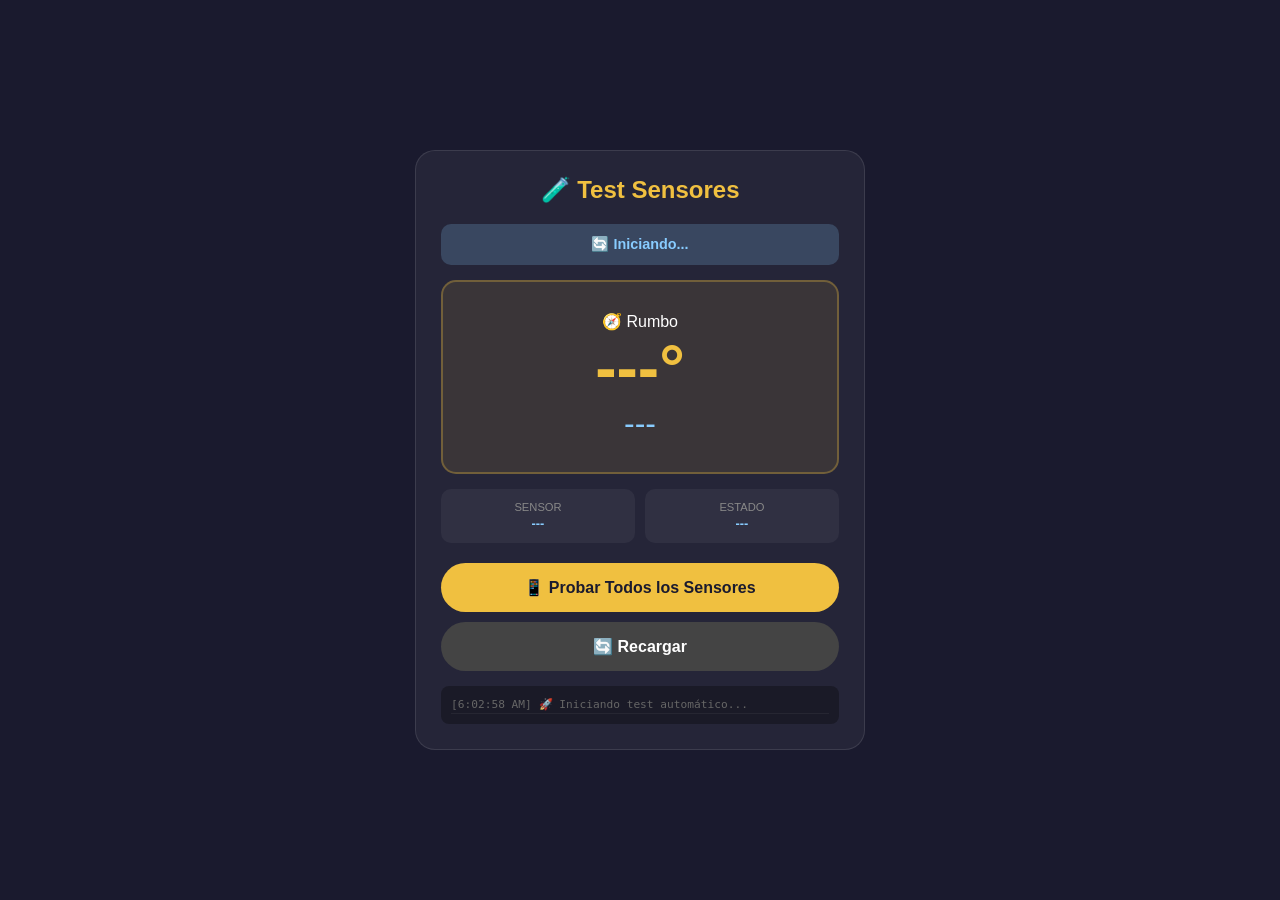
==== commit 9aeb0162: "fix: Usar AbsoluteOrientationSensor con fallbacks" ====
--- a/test.html
+++ b/test.html
@@ -3,7 +3,7 @@
 <head>
     <meta charset="UTF-8">
     <meta name="viewport" content="width=device-width, initial-scale=1.0, user-scalable=no">
-    <title>🧲 Test Magnetometer</title>
+    <title>🧪 Test Final - AbsoluteOrientation</title>
     <style>
         * { margin: 0; padding: 0; box-sizing: border-box; }
         body {
@@ -38,15 +38,33 @@
         .warning { background: rgba(255, 170, 0, 0.3); color: #ffaa00; }
         .info { background: rgba(136, 204, 255, 0.2); color: #88ccff; }
         
+        .big-heading {
+            text-align: center;
+            padding: 30px;
+            background: rgba(240, 192, 64, 0.1);
+            border-radius: 15px;
+            border: 2px solid rgba(240, 192, 64, 0.3);
+            margin: 15px 0;
+        }
+        .big-heading .degrees {
+            font-size: 4rem;
+            font-weight: bold;
+            color: #f0c040;
+        }
+        .big-heading .direction {
+            font-size: 2rem;
+            color: #88ccff;
+        }
+        
         .sensor-grid {
             display: grid;
-            grid-template-columns: 1fr 1fr 1fr;
+            grid-template-columns: 1fr 1fr;
             gap: 10px;
             margin: 15px 0;
         }
         .sensor-card {
             background: rgba(255,255,255,0.05);
-            padding: 15px;
+            padding: 12px;
             border-radius: 10px;
             text-align: center;
         }
@@ -54,34 +72,12 @@
             font-size: 0.7rem;
             color: #888;
             text-transform: uppercase;
-            letter-spacing: 1px;
         }
         .sensor-value {
-            font-size: 1.5rem;
+            font-size: 1.2rem;
             font-weight: bold;
             color: #f0c040;
-            margin-top: 5px;
-            min-height: 35px;
-        }
-        .sensor-value.active { color: #4caf50; }
-        
-        .compass-display {
-            text-align: center;
-            margin: 20px 0;
-            padding: 20px;
-            background: rgba(240, 192, 64, 0.1);
-            border-radius: 15px;
-            border: 2px solid rgba(240, 192, 64, 0.3);
-        }
-        .compass-display .heading {
-            font-size: 3rem;
-            font-weight: bold;
-            color: #f0c040;
-        }
-        .compass-display .direction {
-            font-size: 1.5rem;
-            color: #88ccff;
-            margin-top: 5px;
+            margin-top: 3px;
         }
         
         button {
@@ -99,17 +95,6 @@
         button:active { transform: scale(0.95); }
         button.secondary { background: #444; color: white; }
         
-        .help-text {
-            margin-top: 15px;
-            padding: 12px;
-            background: rgba(255,200,0,0.08);
-            border: 1px solid rgba(255,200,0,0.2);
-            border-radius: 8px;
-            font-size: 0.75rem;
-            color: #aaa;
-            line-height: 1.6;
-        }
-        .help-text strong { color: #f0c040; }
         .log-area {
             margin-top: 10px;
             padding: 10px;
@@ -117,220 +102,350 @@
             border-radius: 8px;
             font-size: 0.7rem;
             color: #666;
-            max-height: 150px;
+            max-height: 120px;
             overflow-y: auto;
             font-family: monospace;
         }
         .log-entry { padding: 2px 0; border-bottom: 1px solid rgba(255,255,255,0.05); }
-        .compatibility {
-            padding: 10px;
-            border-radius: 8px;
-            margin: 10px 0;
-            font-size: 0.85rem;
-        }
-        .compatible { background: rgba(76, 175, 80, 0.2); color: #4caf50; }
-        .incompatible { background: rgba(255, 68, 68, 0.2); color: #ff4444; }
     </style>
 </head>
 <body>
     <div class="container">
-        <h1>🧲 Test Magnetometer</h1>
+        <h1>🧪 Test Sensores</h1>
         
         <div id="status" class="status-box info">🔄 Iniciando...</div>
-        <div id="compatibility" class="compatibility">🔍 Verificando compatibilidad...</div>
-        
-        <div class="compass-display">
+        
+        <div class="big-heading">
             <div>🧭 Rumbo</div>
-            <div class="heading" id="heading">---°</div>
+            <div class="degrees" id="heading">---°</div>
             <div class="direction" id="direction">---</div>
         </div>
         
         <div class="sensor-grid">
             <div class="sensor-card">
-                <div class="sensor-label">🧲 X</div>
-                <div id="magX" class="sensor-value">---</div>
+                <div class="sensor-label">Sensor</div>
+                <div class="sensor-value" id="sensorType" style="color:#88ccff;font-size:0.8rem;">---</div>
             </div>
             <div class="sensor-card">
-                <div class="sensor-label">🧲 Y</div>
-                <div id="magY" class="sensor-value">---</div>
-            </div>
-            <div class="sensor-card">
-                <div class="sensor-label">🧲 Z</div>
-                <div id="magZ" class="sensor-value">---</div>
+                <div class="sensor-label">Estado</div>
+                <div class="sensor-value" id="sensorStatus" style="color:#88ccff;font-size:0.8rem;">---</div>
             </div>
         </div>
         
-        <button onclick="startMagnetometer()">📱 Iniciar Magnetometer</button>
+        <button onclick="testAll()">📱 Probar Todos los Sensores</button>
         <button onclick="window.location.reload()" class="secondary">🔄 Recargar</button>
-        
-        <div class="help-text">
-            <strong>📱 API Magnetometer (Chrome 90+ en Android)</strong><br>
-            1. Toca <strong>"Iniciar Magnetometer"</strong><br>
-            2. Mueve el teléfono para ver los valores cambiar<br>
-            3. El rumbo se calcula desde los valores magnéticos<br>
-            4. En Android: Ajustes > Apps > Chrome > Permisos > <strong>Sensores</strong>
-        </div>
         
         <div id="log" class="log-area"></div>
     </div>
 
     <script>
-        // Variables
-        let magnetometer = null;
-        let isRunning = false;
-        const logElement = document.getElementById('log');
-        const statusElement = document.getElementById('status');
-        const compatibilityElement = document.getElementById('compatibility');
-        
-        // Elementos
-        const headingEl = document.getElementById('heading');
-        const directionEl = document.getElementById('direction');
-        const magXEl = document.getElementById('magX');
-        const magYEl = document.getElementById('magY');
-        const magZEl = document.getElementById('magZ');
-
-        function addLog(message) {
+        let logElement = document.getElementById('log');
+        let statusElement = document.getElementById('status');
+        let headingEl = document.getElementById('heading');
+        let directionEl = document.getElementById('direction');
+        let sensorTypeEl = document.getElementById('sensorType');
+        let sensorStatusEl = document.getElementById('sensorStatus');
+        
+        let testRunning = false;
+        let heading = 0;
+        
+        function addLog(msg) {
             const entry = document.createElement('div');
             entry.className = 'log-entry';
-            const timestamp = new Date().toLocaleTimeString();
-            entry.textContent = `[${timestamp}] ${message}`;
+            entry.textContent = `[${new Date().toLocaleTimeString()}] ${msg}`;
             logElement.appendChild(entry);
             logElement.scrollTop = logElement.scrollHeight;
-            console.log(message);
-        }
-
-        function setStatus(message, type = 'info') {
-            statusElement.textContent = message;
+            console.log(msg);
+        }
+        
+        function setStatus(msg, type = 'info') {
+            statusElement.textContent = msg;
             statusElement.className = `status-box ${type}`;
         }
-
-        function getDirection(degrees) {
-            const directions = ['N', 'NE', 'E', 'SE', 'S', 'SW', 'W', 'NW'];
-            const index = Math.round(degrees / 45) % 8;
-            return directions[index];
-        }
-
-        function calculateHeading(x, y) {
-            let heading = Math.atan2(y, x) * (180 / Math.PI);
+        
+        function getDirection(deg) {
+            const dirs = ['N', 'NE', 'E', 'SE', 'S', 'SW', 'W', 'NW'];
+            return dirs[Math.round(deg / 45) % 8];
+        }
+        
+        function updateDisplay(deg) {
+            heading = deg;
+            headingEl.textContent = Math.round(deg) + '°';
+            directionEl.textContent = getDirection(deg);
+        }
+        
+        function quaternionToHeading(q) {
+            const x = q[0], y = q[1], z = q[2], w = q[3];
+            const siny = 2 * (w * z + x * y);
+            const cosy = 1 - 2 * (y * y + z * z);
+            let heading = Math.atan2(siny, cosy) * (180 / Math.PI);
             heading = (heading + 360) % 360;
-            heading = (heading + 90) % 360;
             return heading;
         }
-
-        function startMagnetometer() {
-            if (!window.Magnetometer) {
-                setStatus('❌ Magnetometer API no disponible', 'error');
-                addLog('❌ Magnetometer API no disponible');
-                compatibilityElement.textContent = '❌ No compatible - Necesitas Chrome 90+ en Android';
-                compatibilityElement.className = 'compatibility incompatible';
-                return;
+        
+        // ============================================
+        // TEST: ABSOLUTE ORIENTATION SENSOR
+        // ============================================
+        function testAbsoluteOrientation() {
+            return new Promise((resolve) => {
+                if (!window.AbsoluteOrientationSensor) {
+                    addLog('❌ AbsoluteOrientationSensor no disponible');
+                    resolve(false);
+                    return;
+                }
+                
+                addLog('📱 Probando AbsoluteOrientationSensor...');
+                sensorTypeEl.textContent = 'AbsoluteOrientation';
+                sensorStatusEl.textContent = '🔄 Conectando...';
+                
+                try {
+                    const sensor = new AbsoluteOrientationSensor({ frequency: 60 });
+                    
+                    let resolved = false;
+                    
+                    sensor.addEventListener('reading', () => {
+                        if (!resolved) {
+                            resolved = true;
+                            let deg = null;
+                            
+                            if (sensor.quaternion) {
+                                deg = quaternionToHeading(sensor.quaternion);
+                            } else if (sensor.rotationMatrix) {
+                                const m = sensor.rotationMatrix;
+                                deg = Math.atan2(m[4], m[0]) * (180 / Math.PI);
+                                deg = (deg + 360) % 360;
+                            }
+                            
+                            if (deg !== null && !isNaN(deg)) {
+                                addLog(`✅ AbsoluteOrientation: ${Math.round(deg)}°`);
+                                setStatus('✅ ¡Funciona!', 'success');
+                                updateDisplay(deg);
+                                sensorTypeEl.textContent = 'AbsoluteOrientation ✅';
+                                sensorStatusEl.textContent = 'Funcionando';
+                                sensor.stop();
+                                resolve(true);
+                            }
+                        }
+                    });
+                    
+                    sensor.addEventListener('error', (e) => {
+                        if (!resolved) {
+                            resolved = true;
+                            addLog('❌ Error: ' + (e.error?.message || 'desconocido'));
+                            sensorTypeEl.textContent = 'AbsoluteOrientation ❌';
+                            sensorStatusEl.textContent = 'Error';
+                            resolve(false);
+                        }
+                    });
+                    
+                    sensor.start();
+                    
+                    setTimeout(() => {
+                        if (!resolved) {
+                            resolved = true;
+                            addLog('⏳ Timeout - sin datos');
+                            sensorTypeEl.textContent = 'AbsoluteOrientation ⏳';
+                            sensorStatusEl.textContent = 'Timeout';
+                            sensor.stop();
+                            resolve(false);
+                        }
+                    }, 4000);
+                    
+                } catch (e) {
+                    addLog('❌ Error: ' + e.message);
+                    resolve(false);
+                }
+            });
+        }
+        
+        // ============================================
+        // TEST: MAGNETOMETER
+        // ============================================
+        function testMagnetometer() {
+            return new Promise((resolve) => {
+                if (!window.Magnetometer) {
+                    addLog('❌ Magnetometer no disponible');
+                    resolve(false);
+                    return;
+                }
+                
+                addLog('🧲 Probando Magnetometer...');
+                sensorTypeEl.textContent = 'Magnetometer';
+                sensorStatusEl.textContent = '🔄 Conectando...';
+                
+                try {
+                    const sensor = new Magnetometer({ frequency: 60 });
+                    let resolved = false;
+                    
+                    sensor.addEventListener('reading', () => {
+                        if (!resolved) {
+                            resolved = true;
+                            const x = sensor.x, y = sensor.y;
+                            
+                            if (x !== null && y !== null && !isNaN(x) && !isNaN(y)) {
+                                let deg = Math.atan2(y, x) * (180 / Math.PI);
+                                deg = (deg + 360) % 360;
+                                deg = (deg + 90) % 360;
+                                
+                                addLog(`✅ Magnetometer: ${Math.round(deg)}°`);
+                                setStatus('✅ ¡Funciona!', 'success');
+                                updateDisplay(deg);
+                                sensorTypeEl.textContent = 'Magnetometer ✅';
+                                sensorStatusEl.textContent = 'Funcionando';
+                                sensor.stop();
+                                resolve(true);
+                            }
+                        }
+                    });
+                    
+                    sensor.addEventListener('error', (e) => {
+                        if (!resolved) {
+                            resolved = true;
+                            addLog('❌ Error Magnetometer');
+                            sensorTypeEl.textContent = 'Magnetometer ❌';
+                            sensorStatusEl.textContent = 'Error';
+                            resolve(false);
+                        }
+                    });
+                    
+                    sensor.start();
+                    
+                    setTimeout(() => {
+                        if (!resolved) {
+                            resolved = true;
+                            addLog('⏳ Timeout Magnetometer');
+                            sensorTypeEl.textContent = 'Magnetometer ⏳';
+                            sensorStatusEl.textContent = 'Timeout';
+                            sensor.stop();
+                            resolve(false);
+                        }
+                    }, 4000);
+                    
+                } catch (e) {
+                    addLog('❌ Error: ' + e.message);
+                    resolve(false);
+                }
+            });
+        }
+        
+        // ============================================
+        // TEST: DEVICE ORIENTATION
+        // ============================================
+        function testDeviceOrientation() {
+            return new Promise((resolve) => {
+                if (typeof DeviceOrientationEvent === 'undefined') {
+                    addLog('❌ DeviceOrientation no disponible');
+                    resolve(false);
+                    return;
+                }
+                
+                addLog('📱 Probando DeviceOrientation...');
+                sensorTypeEl.textContent = 'DeviceOrientation';
+                sensorStatusEl.textContent = '🔄 Conectando...';
+                
+                let resolved = false;
+                let handler = null;
+                
+                const checkEvent = (e) => {
+                    let deg = null;
+                    
+                    if (e.webkitCompassHeading !== undefined && e.webkitCompassHeading !== null) {
+                        deg = e.webkitCompassHeading;
+                    } else if (e.alpha !== undefined && e.alpha !== null && !isNaN(e.alpha)) {
+                        deg = e.alpha;
+                    }
+                    
+                    if (deg !== null && !isNaN(deg)) {
+                        if (!resolved) {
+                            resolved = true;
+                            addLog(`✅ DeviceOrientation: ${Math.round(deg)}°`);
+                            setStatus('✅ ¡Funciona!', 'success');
+                            updateDisplay(deg);
+                            sensorTypeEl.textContent = 'DeviceOrientation ✅';
+                            sensorStatusEl.textContent = 'Funcionando';
+                            window.removeEventListener('deviceorientation', handler);
+                            resolve(true);
+                        }
+                    }
+                };
+                
+                handler = checkEvent;
+                
+                // iOS necesita permiso
+                if (typeof DeviceOrientationEvent.requestPermission === 'function') {
+                    DeviceOrientationEvent.requestPermission()
+                        .then(state => {
+                            if (state === 'granted') {
+                                window.addEventListener('deviceorientation', handler, true);
+                            } else {
+                                resolved = true;
+                                addLog('❌ Permiso denegado');
+                                sensorTypeEl.textContent = 'DeviceOrientation ❌';
+                                sensorStatusEl.textContent = 'Permiso denegado';
+                                resolve(false);
+                            }
+                        });
+                } else {
+                    window.addEventListener('deviceorientation', handler, true);
+                }
+                
+                setTimeout(() => {
+                    if (!resolved) {
+                        resolved = true;
+                        addLog('⏳ Timeout DeviceOrientation');
+                        sensorTypeEl.textContent = 'DeviceOrientation ⏳';
+                        sensorStatusEl.textContent = 'Timeout';
+                        window.removeEventListener('deviceorientation', handler);
+                        resolve(false);
+                    }
+                }, 4000);
+            });
+        }
+        
+        // ============================================
+        // PROBAR TODOS
+        // ============================================
+        async function testAll() {
+            if (testRunning) return;
+            testRunning = true;
+            
+            addLog('🚀 Iniciando pruebas...');
+            setStatus('🔄 Probando sensores...', 'info');
+            
+            // Reset
+            headingEl.textContent = '---°';
+            directionEl.textContent = '---';
+            
+            // Probar en orden
+            const tests = [
+                { name: 'AbsoluteOrientation', fn: testAbsoluteOrientation },
+                { name: 'Magnetometer', fn: testMagnetometer },
+                { name: 'DeviceOrientation', fn: testDeviceOrientation }
+            ];
+            
+            for (const test of tests) {
+                addLog(`🔍 Probando ${test.name}...`);
+                const result = await test.fn();
+                if (result) {
+                    addLog(`✅ ${test.name} funciona!`);
+                    testRunning = false;
+                    return;
+                }
+                addLog(`❌ ${test.name} no funciona`);
             }
             
-            if (isRunning) {
-                addLog('⏹️ Deteniendo sensor...');
-                if (magnetometer) {
-                    magnetometer.stop();
-                    magnetometer = null;
-                }
-                isRunning = false;
-                setStatus('⏹️ Sensor detenido', 'info');
-                return;
-            }
-            
-            try {
-                setStatus('🔄 Iniciando Magnetometer...', 'info');
-                addLog('📱 Creando Magnetometer...');
-                
-                magnetometer = new Magnetometer({ frequency: 60 });
-                
-                magnetometer.addEventListener('reading', () => {
-                    const x = magnetometer.x;
-                    const y = magnetometer.y;
-                    const z = magnetometer.z;
-                    
-                    magXEl.textContent = x !== null ? x.toFixed(2) : '---';
-                    magYEl.textContent = y !== null ? y.toFixed(2) : '---';
-                    magZEl.textContent = z !== null ? z.toFixed(2) : '---';
-                    
-                    if (x !== null) magXEl.className = 'sensor-value active';
-                    if (y !== null) magYEl.className = 'sensor-value active';
-                    if (z !== null) magZEl.className = 'sensor-value active';
-                    
-                    if (x !== null && y !== null && !isNaN(x) && !isNaN(y)) {
-                        const heading = calculateHeading(x, y);
-                        headingEl.textContent = Math.round(heading) + '°';
-                        headingEl.className = 'heading';
-                        
-                        const direction = getDirection(heading);
-                        directionEl.textContent = direction;
-                        
-                        setStatus('✅ Magnetometer funcionando!', 'success');
-                        addLog(`🧭 Rumbo: ${Math.round(heading)}° (${direction})`);
-                    }
-                });
-                
-                magnetometer.addEventListener('error', (event) => {
-                    const error = event.error || event;
-                    setStatus('❌ Error: ' + (error.message || 'Desconocido'), 'error');
-                    addLog('❌ Error en sensor: ' + JSON.stringify(error));
-                });
-                
-                magnetometer.start();
-                isRunning = true;
-                setStatus('✅ Magnetometer iniciado', 'success');
-                addLog('✅ Magnetometer iniciado correctamente');
-                compatibilityElement.textContent = '✅ Compatible - Magnetometer API disponible';
-                compatibilityElement.className = 'compatibility compatible';
-                
-            } catch (error) {
-                setStatus('❌ Error: ' + error.message, 'error');
-                addLog('❌ Error: ' + error.message);
-                isRunning = false;
-            }
-        }
-
-        function checkCompatibility() {
-            const isAndroid = /android/i.test(navigator.userAgent);
-            const isChrome = /chrome/i.test(navigator.userAgent);
-            
-            let msg = `📱 ${isAndroid ? 'Android' : 'Otro OS'} | ${isChrome ? 'Chrome' : 'Otro navegador'}`;
-            
-            if (window.Magnetometer) {
-                msg += ' | ✅ Magnetometer disponible';
-                compatibilityElement.textContent = msg;
-                compatibilityElement.className = 'compatibility compatible';
-                addLog('✅ Magnetometer API disponible');
-            } else {
-                msg += ' | ❌ Magnetometer NO disponible';
-                compatibilityElement.textContent = msg + ' - Usa Chrome 90+ en Android';
-                compatibilityElement.className = 'compatibility incompatible';
-                addLog('❌ Magnetometer API no disponible');
-            }
-        }
-
-        function init() {
-            addLog('🚀 Iniciando test Magnetometer...');
-            setStatus('🔄 Verificando compatibilidad...', 'info');
-            checkCompatibility();
-            
-            setTimeout(() => {
-                if (window.Magnetometer) {
-                    addLog('📱 Iniciando automáticamente...');
-                    startMagnetometer();
-                } else {
-                    setStatus('⚠️ Toca "Iniciar Magnetometer" para probar', 'warning');
-                }
-            }, 1500);
-        }
-
-        document.addEventListener('click', () => {
-            if (!isRunning && window.Magnetometer) {
-                addLog('👆 Click detectado - iniciando...');
-                startMagnetometer();
-            }
-        }, { once: false });
-
-        init();
+            addLog('❌ Ningún sensor funciona');
+            setStatus('❌ No se detectaron sensores', 'error');
+            sensorTypeEl.textContent = '❌ Ninguno';
+            sensorStatusEl.textContent = 'No disponible';
+            testRunning = false;
+        }
+        
+        // ============================================
+        // INICIAR AUTOMÁTICAMENTE
+        // ============================================
+        addLog('🚀 Iniciando test automático...');
+        setTimeout(testAll, 1000);
     </script>
 </body>
 </html>
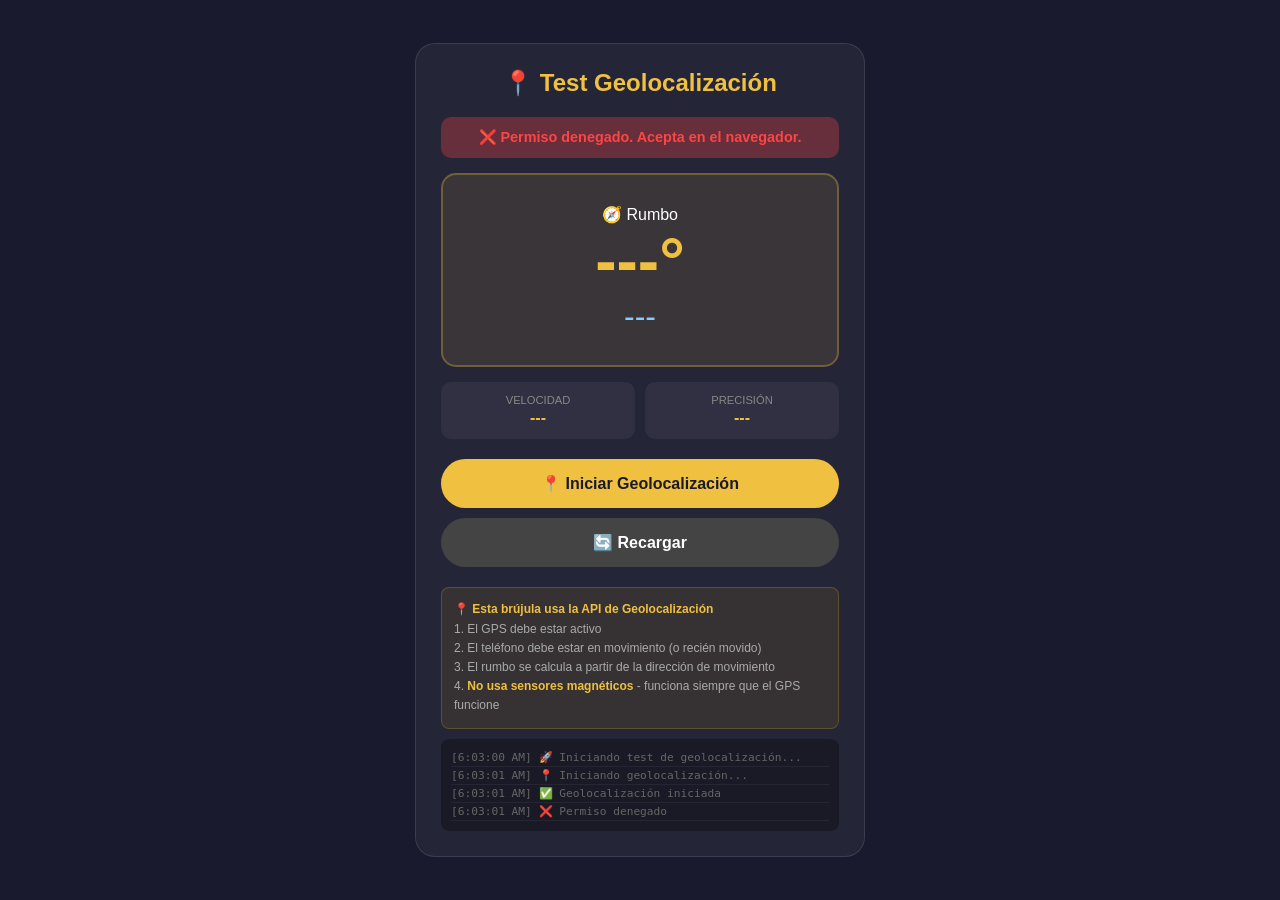
==== commit 41ed8afa: "fix: Usar Geolocalización para la brújula (sin sensores)" ====
--- a/test.html
+++ b/test.html
@@ -3,7 +3,7 @@
 <head>
     <meta charset="UTF-8">
     <meta name="viewport" content="width=device-width, initial-scale=1.0, user-scalable=no">
-    <title>🧪 Test Final - AbsoluteOrientation</title>
+    <title>🧪 Test Geolocalización</title>
     <style>
         * { margin: 0; padding: 0; box-sizing: border-box; }
         body {
@@ -56,25 +56,25 @@
             color: #88ccff;
         }
         
-        .sensor-grid {
+        .info-grid {
             display: grid;
             grid-template-columns: 1fr 1fr;
             gap: 10px;
             margin: 15px 0;
         }
-        .sensor-card {
+        .info-card {
             background: rgba(255,255,255,0.05);
             padding: 12px;
             border-radius: 10px;
             text-align: center;
         }
-        .sensor-label {
+        .info-label {
             font-size: 0.7rem;
             color: #888;
             text-transform: uppercase;
         }
-        .sensor-value {
-            font-size: 1.2rem;
+        .info-value {
+            font-size: 1rem;
             font-weight: bold;
             color: #f0c040;
             margin-top: 3px;
@@ -107,11 +107,22 @@
             font-family: monospace;
         }
         .log-entry { padding: 2px 0; border-bottom: 1px solid rgba(255,255,255,0.05); }
+        .help-text {
+            margin-top: 15px;
+            padding: 12px;
+            background: rgba(255,200,0,0.08);
+            border: 1px solid rgba(255,200,0,0.2);
+            border-radius: 8px;
+            font-size: 0.75rem;
+            color: #aaa;
+            line-height: 1.6;
+        }
+        .help-text strong { color: #f0c040; }
     </style>
 </head>
 <body>
     <div class="container">
-        <h1>🧪 Test Sensores</h1>
+        <h1>📍 Test Geolocalización</h1>
         
         <div id="status" class="status-box info">🔄 Iniciando...</div>
         
@@ -121,19 +132,27 @@
             <div class="direction" id="direction">---</div>
         </div>
         
-        <div class="sensor-grid">
-            <div class="sensor-card">
-                <div class="sensor-label">Sensor</div>
-                <div class="sensor-value" id="sensorType" style="color:#88ccff;font-size:0.8rem;">---</div>
+        <div class="info-grid">
+            <div class="info-card">
+                <div class="info-label">Velocidad</div>
+                <div class="info-value" id="speed">---</div>
             </div>
-            <div class="sensor-card">
-                <div class="sensor-label">Estado</div>
-                <div class="sensor-value" id="sensorStatus" style="color:#88ccff;font-size:0.8rem;">---</div>
+            <div class="info-card">
+                <div class="info-label">Precisión</div>
+                <div class="info-value" id="accuracy">---</div>
             </div>
         </div>
         
-        <button onclick="testAll()">📱 Probar Todos los Sensores</button>
+        <button onclick="startTest()">📍 Iniciar Geolocalización</button>
         <button onclick="window.location.reload()" class="secondary">🔄 Recargar</button>
+        
+        <div class="help-text">
+            <strong>📍 Esta brújula usa la API de Geolocalización</strong><br>
+            1. El GPS debe estar activo<br>
+            2. El teléfono debe estar en movimiento (o recién movido)<br>
+            3. El rumbo se calcula a partir de la dirección de movimiento<br>
+            4. <strong>No usa sensores magnéticos</strong> - funciona siempre que el GPS funcione
+        </div>
         
         <div id="log" class="log-area"></div>
     </div>
@@ -143,10 +162,11 @@
         let statusElement = document.getElementById('status');
         let headingEl = document.getElementById('heading');
         let directionEl = document.getElementById('direction');
-        let sensorTypeEl = document.getElementById('sensorType');
-        let sensorStatusEl = document.getElementById('sensorStatus');
-        
-        let testRunning = false;
+        let speedEl = document.getElementById('speed');
+        let accuracyEl = document.getElementById('accuracy');
+        
+        let watchId = null;
+        let testActive = false;
         let heading = 0;
         
         function addLog(msg) {
@@ -168,284 +188,102 @@
             return dirs[Math.round(deg / 45) % 8];
         }
         
-        function updateDisplay(deg) {
+        function updateDisplay(deg, speed, acc) {
             heading = deg;
             headingEl.textContent = Math.round(deg) + '°';
             directionEl.textContent = getDirection(deg);
-        }
-        
-        function quaternionToHeading(q) {
-            const x = q[0], y = q[1], z = q[2], w = q[3];
-            const siny = 2 * (w * z + x * y);
-            const cosy = 1 - 2 * (y * y + z * z);
-            let heading = Math.atan2(siny, cosy) * (180 / Math.PI);
-            heading = (heading + 360) % 360;
-            return heading;
-        }
-        
-        // ============================================
-        // TEST: ABSOLUTE ORIENTATION SENSOR
-        // ============================================
-        function testAbsoluteOrientation() {
-            return new Promise((resolve) => {
-                if (!window.AbsoluteOrientationSensor) {
-                    addLog('❌ AbsoluteOrientationSensor no disponible');
-                    resolve(false);
-                    return;
+            
+            if (speed !== undefined) {
+                speedEl.textContent = (speed * 3.6).toFixed(1) + ' km/h';
+            }
+            if (acc !== undefined) {
+                accuracyEl.textContent = acc.toFixed(1) + ' m';
+            }
+        }
+        
+        function startTest() {
+            if (testActive) {
+                if (watchId !== null) {
+                    navigator.geolocation.clearWatch(watchId);
+                    watchId = null;
                 }
+                testActive = false;
+                setStatus('⏹️ Detenido', 'info');
+                addLog('⏹️ Detenido por el usuario');
+                return;
+            }
+            
+            if (!navigator.geolocation) {
+                setStatus('❌ Geolocalización no soportada', 'error');
+                addLog('❌ Geolocalización no soportada');
+                return;
+            }
+            
+            testActive = true;
+            setStatus('🔄 Solicitando ubicación...', 'info');
+            addLog('📍 Iniciando geolocalización...');
+            
+            const options = {
+                enableHighAccuracy: true,
+                timeout: 8000,
+                maximumAge: 0
+            };
+            
+            try {
+                watchId = navigator.geolocation.watchPosition(
+                    function(position) {
+                        const heading = position.coords.heading;
+                        const speed = position.coords.speed;
+                        const accuracy = position.coords.accuracy;
+                        const altitude = position.coords.altitude;
+                        const lat = position.coords.latitude;
+                        const lng = position.coords.longitude;
+                        
+                        addLog(`📍 Posición: ${lat.toFixed(6)}, ${lng.toFixed(6)}`);
+                        
+                        if (heading === null || heading === undefined) {
+                            setStatus('📱 Mueve el teléfono para obtener rumbo', 'warning');
+                            addLog('⚠️ Heading es null - el teléfono debe moverse');
+                            headingEl.textContent = '---°';
+                            directionEl.textContent = '---';
+                            speedEl.textContent = (speed !== null ? (speed * 3.6).toFixed(1) : '0') + ' km/h';
+                            accuracyEl.textContent = accuracy.toFixed(1) + ' m';
+                            return;
+                        }
+                        
+                        if (!isNaN(heading) && heading >= 0 && heading <= 360) {
+                            setStatus('✅ ¡Geolocalización funcionando!', 'success');
+                            addLog(`✅ Heading: ${Math.round(heading)}°`);
+                            updateDisplay(heading, speed, accuracy);
+                        }
+                    },
+                    function(error) {
+                        console.error('Error:', error);
+                        if (error.code === 1) {
+                            setStatus('❌ Permiso denegado. Acepta en el navegador.', 'error');
+                            addLog('❌ Permiso denegado');
+                        } else if (error.code === 3) {
+                            setStatus('⏳ Timeout - GPS lento', 'warning');
+                            addLog('⏳ Timeout de GPS');
+                        } else {
+                            setStatus('❌ Error: ' + error.message, 'error');
+                            addLog('❌ ' + error.message);
+                        }
+                    },
+                    options
+                );
+                addLog('✅ Geolocalización iniciada');
                 
-                addLog('📱 Probando AbsoluteOrientationSensor...');
-                sensorTypeEl.textContent = 'AbsoluteOrientation';
-                sensorStatusEl.textContent = '🔄 Conectando...';
-                
-                try {
-                    const sensor = new AbsoluteOrientationSensor({ frequency: 60 });
-                    
-                    let resolved = false;
-                    
-                    sensor.addEventListener('reading', () => {
-                        if (!resolved) {
-                            resolved = true;
-                            let deg = null;
-                            
-                            if (sensor.quaternion) {
-                                deg = quaternionToHeading(sensor.quaternion);
-                            } else if (sensor.rotationMatrix) {
-                                const m = sensor.rotationMatrix;
-                                deg = Math.atan2(m[4], m[0]) * (180 / Math.PI);
-                                deg = (deg + 360) % 360;
-                            }
-                            
-                            if (deg !== null && !isNaN(deg)) {
-                                addLog(`✅ AbsoluteOrientation: ${Math.round(deg)}°`);
-                                setStatus('✅ ¡Funciona!', 'success');
-                                updateDisplay(deg);
-                                sensorTypeEl.textContent = 'AbsoluteOrientation ✅';
-                                sensorStatusEl.textContent = 'Funcionando';
-                                sensor.stop();
-                                resolve(true);
-                            }
-                        }
-                    });
-                    
-                    sensor.addEventListener('error', (e) => {
-                        if (!resolved) {
-                            resolved = true;
-                            addLog('❌ Error: ' + (e.error?.message || 'desconocido'));
-                            sensorTypeEl.textContent = 'AbsoluteOrientation ❌';
-                            sensorStatusEl.textContent = 'Error';
-                            resolve(false);
-                        }
-                    });
-                    
-                    sensor.start();
-                    
-                    setTimeout(() => {
-                        if (!resolved) {
-                            resolved = true;
-                            addLog('⏳ Timeout - sin datos');
-                            sensorTypeEl.textContent = 'AbsoluteOrientation ⏳';
-                            sensorStatusEl.textContent = 'Timeout';
-                            sensor.stop();
-                            resolve(false);
-                        }
-                    }, 4000);
-                    
-                } catch (e) {
-                    addLog('❌ Error: ' + e.message);
-                    resolve(false);
-                }
-            });
-        }
-        
-        // ============================================
-        // TEST: MAGNETOMETER
-        // ============================================
-        function testMagnetometer() {
-            return new Promise((resolve) => {
-                if (!window.Magnetometer) {
-                    addLog('❌ Magnetometer no disponible');
-                    resolve(false);
-                    return;
-                }
-                
-                addLog('🧲 Probando Magnetometer...');
-                sensorTypeEl.textContent = 'Magnetometer';
-                sensorStatusEl.textContent = '🔄 Conectando...';
-                
-                try {
-                    const sensor = new Magnetometer({ frequency: 60 });
-                    let resolved = false;
-                    
-                    sensor.addEventListener('reading', () => {
-                        if (!resolved) {
-                            resolved = true;
-                            const x = sensor.x, y = sensor.y;
-                            
-                            if (x !== null && y !== null && !isNaN(x) && !isNaN(y)) {
-                                let deg = Math.atan2(y, x) * (180 / Math.PI);
-                                deg = (deg + 360) % 360;
-                                deg = (deg + 90) % 360;
-                                
-                                addLog(`✅ Magnetometer: ${Math.round(deg)}°`);
-                                setStatus('✅ ¡Funciona!', 'success');
-                                updateDisplay(deg);
-                                sensorTypeEl.textContent = 'Magnetometer ✅';
-                                sensorStatusEl.textContent = 'Funcionando';
-                                sensor.stop();
-                                resolve(true);
-                            }
-                        }
-                    });
-                    
-                    sensor.addEventListener('error', (e) => {
-                        if (!resolved) {
-                            resolved = true;
-                            addLog('❌ Error Magnetometer');
-                            sensorTypeEl.textContent = 'Magnetometer ❌';
-                            sensorStatusEl.textContent = 'Error';
-                            resolve(false);
-                        }
-                    });
-                    
-                    sensor.start();
-                    
-                    setTimeout(() => {
-                        if (!resolved) {
-                            resolved = true;
-                            addLog('⏳ Timeout Magnetometer');
-                            sensorTypeEl.textContent = 'Magnetometer ⏳';
-                            sensorStatusEl.textContent = 'Timeout';
-                            sensor.stop();
-                            resolve(false);
-                        }
-                    }, 4000);
-                    
-                } catch (e) {
-                    addLog('❌ Error: ' + e.message);
-                    resolve(false);
-                }
-            });
-        }
-        
-        // ============================================
-        // TEST: DEVICE ORIENTATION
-        // ============================================
-        function testDeviceOrientation() {
-            return new Promise((resolve) => {
-                if (typeof DeviceOrientationEvent === 'undefined') {
-                    addLog('❌ DeviceOrientation no disponible');
-                    resolve(false);
-                    return;
-                }
-                
-                addLog('📱 Probando DeviceOrientation...');
-                sensorTypeEl.textContent = 'DeviceOrientation';
-                sensorStatusEl.textContent = '🔄 Conectando...';
-                
-                let resolved = false;
-                let handler = null;
-                
-                const checkEvent = (e) => {
-                    let deg = null;
-                    
-                    if (e.webkitCompassHeading !== undefined && e.webkitCompassHeading !== null) {
-                        deg = e.webkitCompassHeading;
-                    } else if (e.alpha !== undefined && e.alpha !== null && !isNaN(e.alpha)) {
-                        deg = e.alpha;
-                    }
-                    
-                    if (deg !== null && !isNaN(deg)) {
-                        if (!resolved) {
-                            resolved = true;
-                            addLog(`✅ DeviceOrientation: ${Math.round(deg)}°`);
-                            setStatus('✅ ¡Funciona!', 'success');
-                            updateDisplay(deg);
-                            sensorTypeEl.textContent = 'DeviceOrientation ✅';
-                            sensorStatusEl.textContent = 'Funcionando';
-                            window.removeEventListener('deviceorientation', handler);
-                            resolve(true);
-                        }
-                    }
-                };
-                
-                handler = checkEvent;
-                
-                // iOS necesita permiso
-                if (typeof DeviceOrientationEvent.requestPermission === 'function') {
-                    DeviceOrientationEvent.requestPermission()
-                        .then(state => {
-                            if (state === 'granted') {
-                                window.addEventListener('deviceorientation', handler, true);
-                            } else {
-                                resolved = true;
-                                addLog('❌ Permiso denegado');
-                                sensorTypeEl.textContent = 'DeviceOrientation ❌';
-                                sensorStatusEl.textContent = 'Permiso denegado';
-                                resolve(false);
-                            }
-                        });
-                } else {
-                    window.addEventListener('deviceorientation', handler, true);
-                }
-                
-                setTimeout(() => {
-                    if (!resolved) {
-                        resolved = true;
-                        addLog('⏳ Timeout DeviceOrientation');
-                        sensorTypeEl.textContent = 'DeviceOrientation ⏳';
-                        sensorStatusEl.textContent = 'Timeout';
-                        window.removeEventListener('deviceorientation', handler);
-                        resolve(false);
-                    }
-                }, 4000);
-            });
-        }
-        
-        // ============================================
-        // PROBAR TODOS
-        // ============================================
-        async function testAll() {
-            if (testRunning) return;
-            testRunning = true;
-            
-            addLog('🚀 Iniciando pruebas...');
-            setStatus('🔄 Probando sensores...', 'info');
-            
-            // Reset
-            headingEl.textContent = '---°';
-            directionEl.textContent = '---';
-            
-            // Probar en orden
-            const tests = [
-                { name: 'AbsoluteOrientation', fn: testAbsoluteOrientation },
-                { name: 'Magnetometer', fn: testMagnetometer },
-                { name: 'DeviceOrientation', fn: testDeviceOrientation }
-            ];
-            
-            for (const test of tests) {
-                addLog(`🔍 Probando ${test.name}...`);
-                const result = await test.fn();
-                if (result) {
-                    addLog(`✅ ${test.name} funciona!`);
-                    testRunning = false;
-                    return;
-                }
-                addLog(`❌ ${test.name} no funciona`);
-            }
-            
-            addLog('❌ Ningún sensor funciona');
-            setStatus('❌ No se detectaron sensores', 'error');
-            sensorTypeEl.textContent = '❌ Ninguno';
-            sensorStatusEl.textContent = 'No disponible';
-            testRunning = false;
-        }
-        
-        // ============================================
-        // INICIAR AUTOMÁTICAMENTE
-        // ============================================
-        addLog('🚀 Iniciando test automático...');
-        setTimeout(testAll, 1000);
+            } catch (error) {
+                setStatus('❌ Error: ' + error.message, 'error');
+                addLog('❌ ' + error.message);
+                testActive = false;
+            }
+        }
+        
+        // Auto-iniciar
+        addLog('🚀 Iniciando test de geolocalización...');
+        setTimeout(startTest, 1000);
     </script>
 </body>
 </html>
